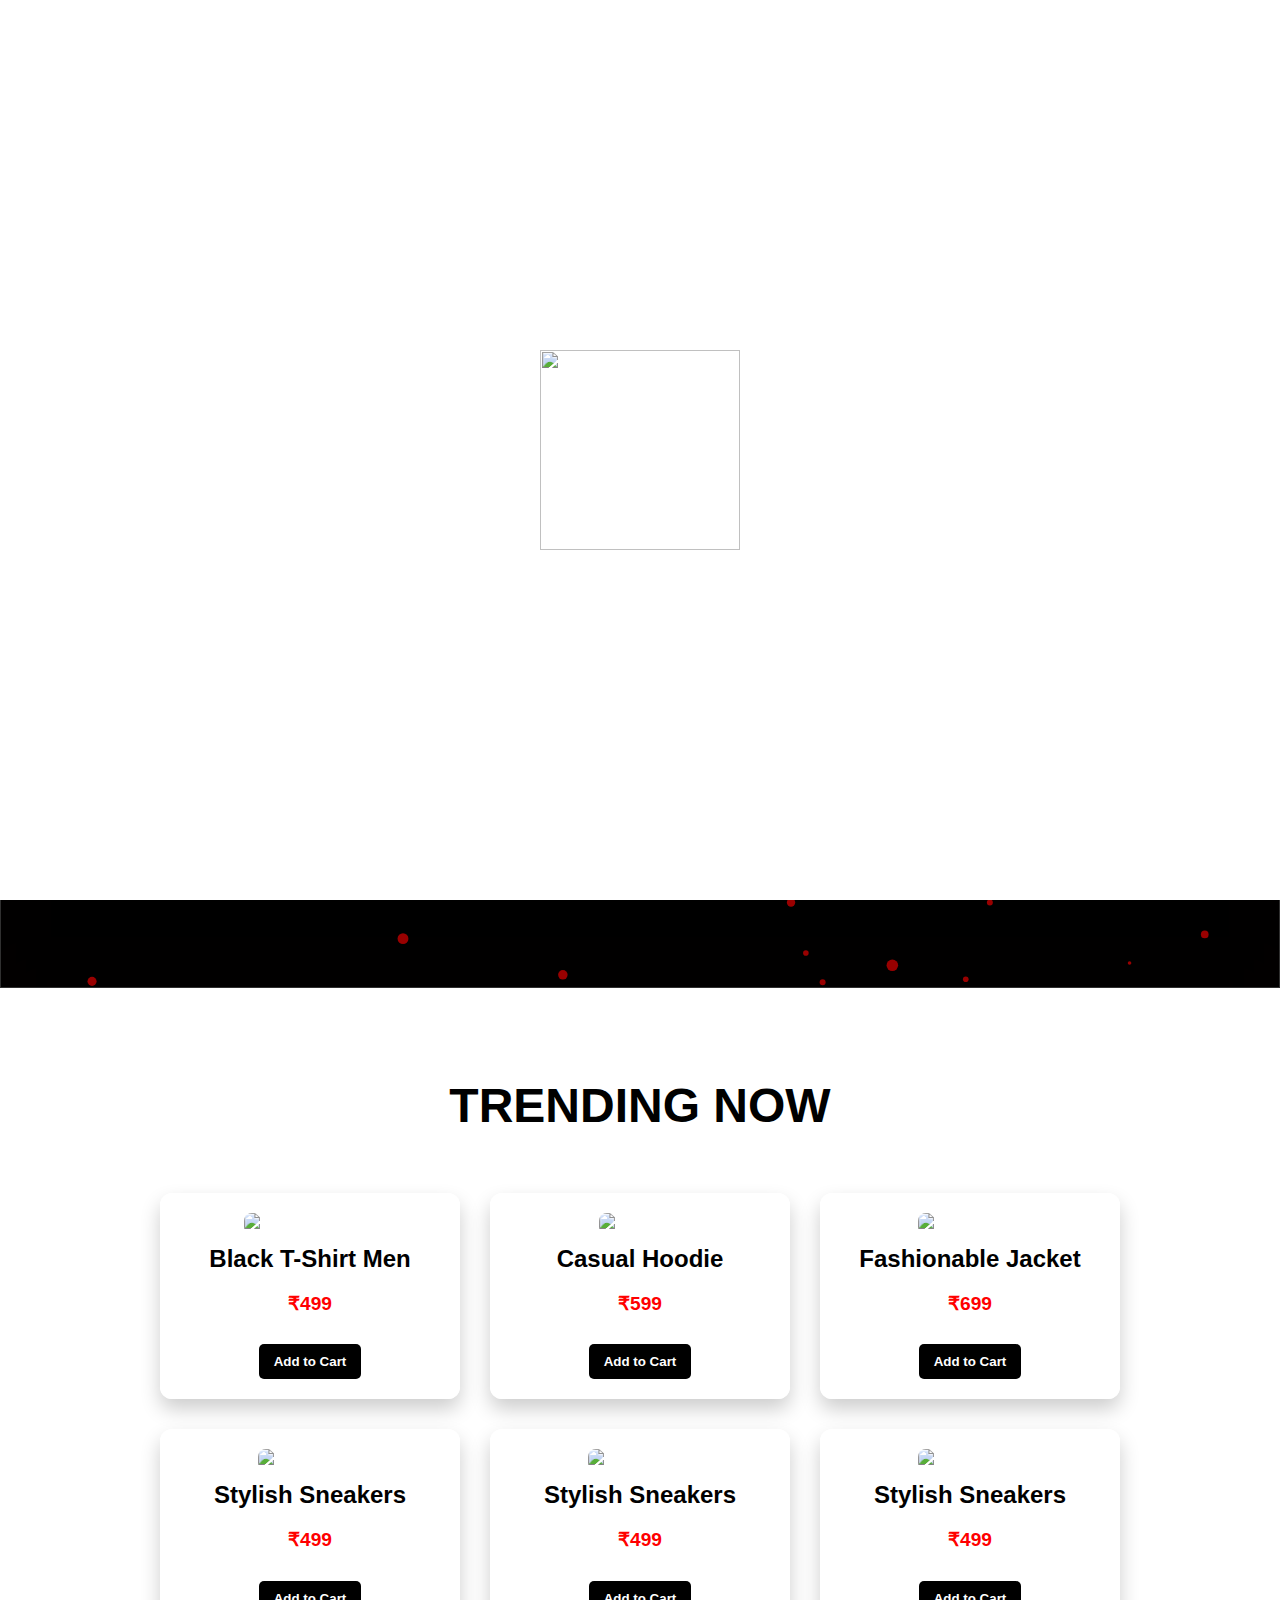
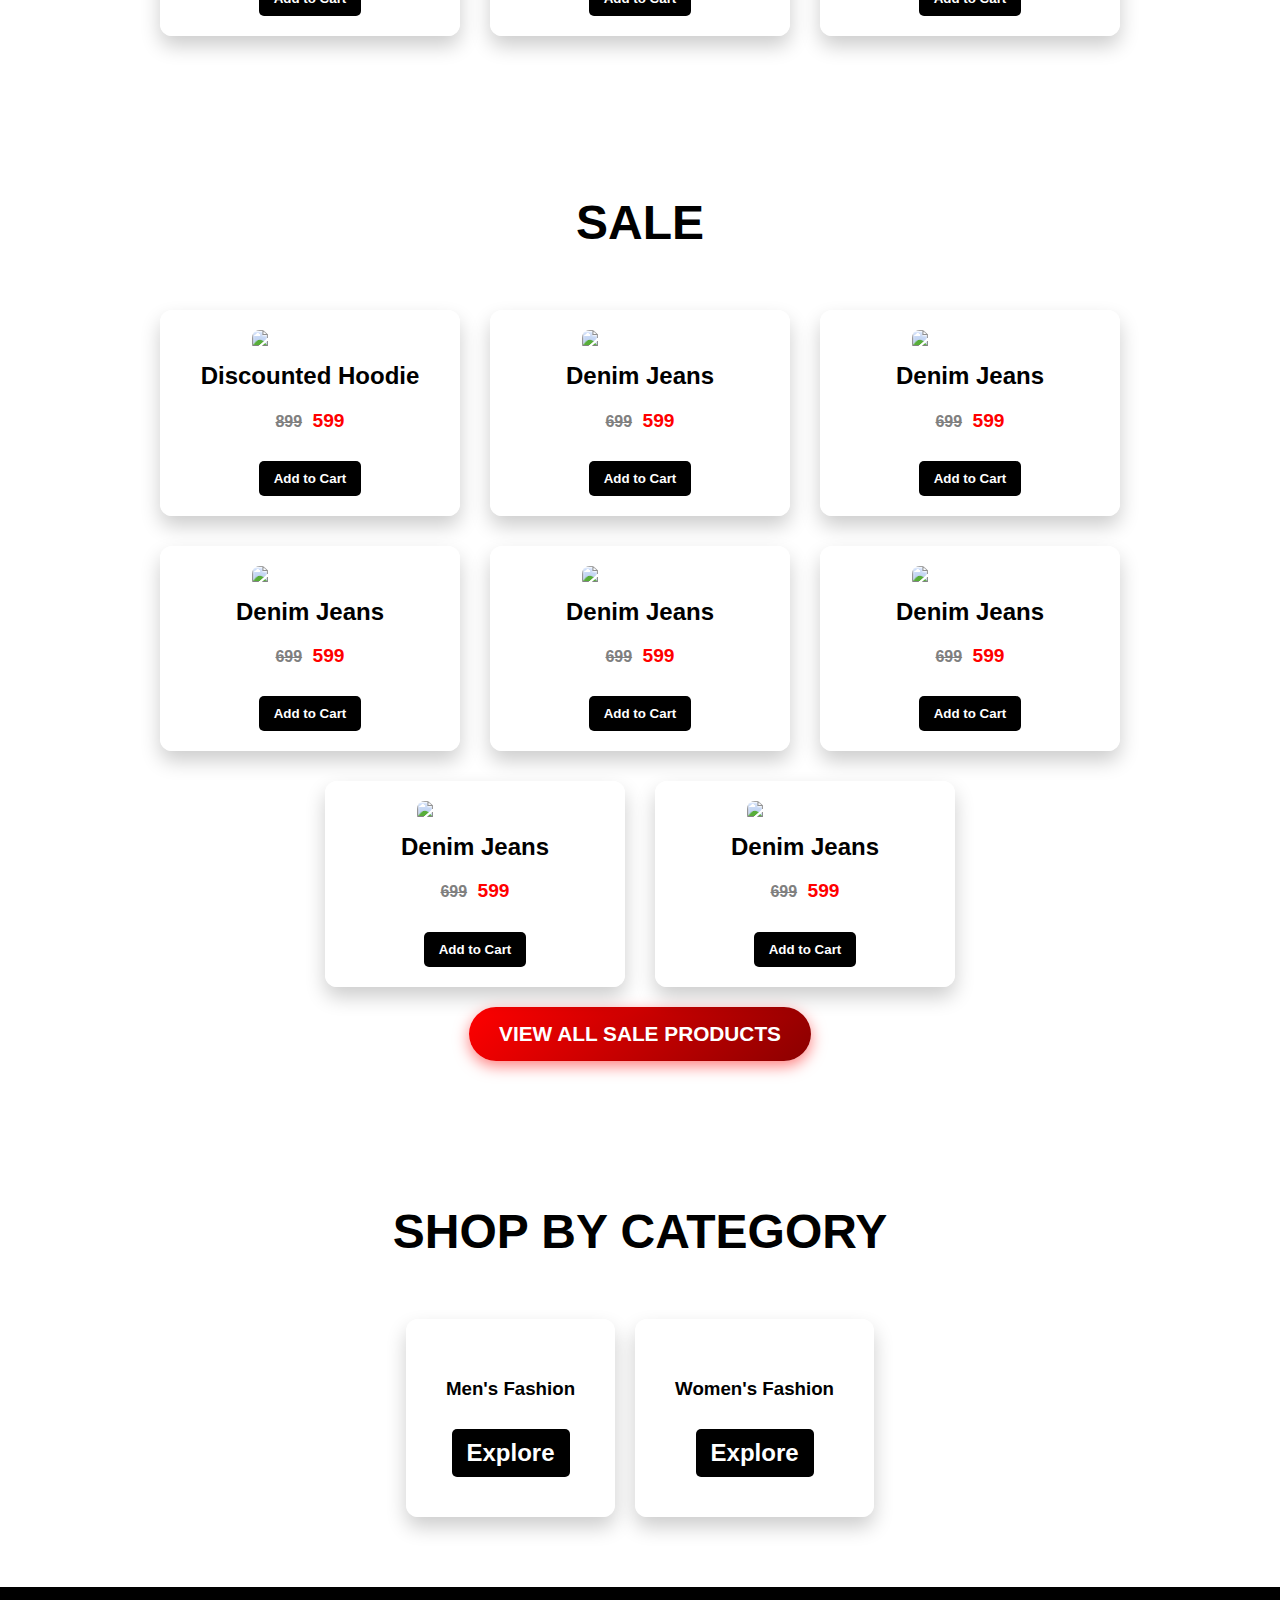
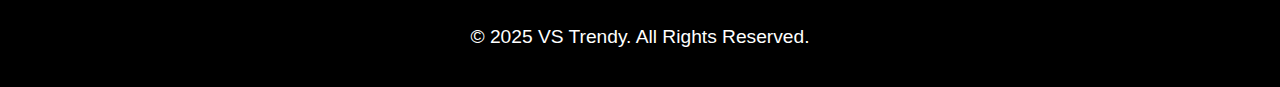
==== index.html @ f4f7485d "index.html" ====
<!DOCTYPE html>
<html lang="en">
<head>
    <meta charset="UTF-8">
    <meta name="viewport" content="width=device-width, initial-scale=1.0">
    <title>VS Trendy - Luxury Fashion</title>
    <link rel="stylesheet" href="style.css">
    <script src="script.js" defer></script>
</head>
<body>
    <nav class="navbar">
        <img src="images/logo.png" alt="VS Trendy Logo" class="logo">
        <span class="brand-name">VS Trendy</span>
        <ul>
            <li><a href="#home">Home</a></li>
            <li><a href="shop.html">Shop</a></li>
            <li><a href="cart.html">Cart</a></li>
            <li><a href="contact.html">Contact</a></li>
            <li><a href="#search">Search</a></li>
            <li><a href="wishlist.html">Wishlist</a></li>
            <li><a href="login.html">Login/Signup</a></li>
        </ul>
    </nav>
    
    <style>
    .brand-name {
        font-size: 1.5rem;
        font-weight: bold;
        color: red;
        margin-right: 450px;
    }
    </style>
    
    <section id="hero" 
    style="position: relative; background: black; height: 100vh; overflow: hidden; display: flex; 
    align-items: center; justify-content: center; flex-direction: column; text-align: center;">
    
    <!-- Animated Background -->
    <canvas id="backgroundCanvas" style="position: absolute; top: 0; left: 0; width: 100%; height: 100%;"></canvas>

    <!-- Unique Luxury Tagline with 3D Glowing Effect -->
    <h1 id="brand-name"
            style="color: white; font-size: 5rem; font-weight: bold; text-transform: uppercase;
            letter-spacing: 3px; text-shadow: 0px 0px 20px rgba(255, 0, 0, 0.9);
            border: 4px solid rgba(255, 0, 0, 0.9); padding: 10px 30px; display: inline-block;
            transition: transform 0.3s ease-in-out; transform: rotate(-10deg);">
            Unleash Your Style
        </h1>

    
    <img src="https://github.com/vasu6479/vstrendy/blob/main/hero.png" alt="" id="hero-img"
        style="position: absolute; width: 100%; height: 100%; object-fit: cover; opacity: 0.25; 
        mix-blend-mode: screen; transition: filter 0.5s ease-in-out;
        filter: drop-shadow(0px 0px 25px rgba(255, 0, 0, 0.9));">

    <!-- Buttons -->
    <div style="position: relative; display: flex; gap: 20px; margin-top: 20px;">
        <a href="shop.html" class="button" id="shop-now">Shop Now</a>
        <a href="about.html" class="button" id="know-more">Know More</a>
    </div>
</section>

<style>
    /* Button Styling */
    .button {
        padding: 14px 28px;
        font-size: 1.3rem;
        text-transform: uppercase;
        text-decoration: none;
        font-weight: bold;
        letter-spacing: 2px;
        border: 2px solid rgba(255, 0, 0, 0.9);
        background: none;
        color: white;
        position: relative;
        overflow: hidden;
      
        border-radius: 8px;
    }

    /* Button Hover Effects */
    .button:hover {
        background: rgba(255, 0, 0, 0.9);
        color: white;
        border-color: white;
        transform: scale(1.05);
    }

    /* Glowing Text Animation */
    @keyframes glowText {
        0% { text-shadow: 0px 0px 10px rgba(255, 0, 0, 0.8); }
        100% { text-shadow: 0px 0px 25px rgba(255, 0, 0, 1); }
    }
    #tagline-container:hover {
        transform: rotate(-10deg) translateY(-5px);
    }
</style>

<script>
    // Smooth Animated Background (Luxury Floating Particles)
    const canvas = document.getElementById('backgroundCanvas');
    const ctx = canvas.getContext('2d');
    canvas.width = window.innerWidth;
    canvas.height = window.innerHeight;

    let particlesArray = [];

    class Particle {
        constructor() {
            this.x = Math.random() * canvas.width;
            this.y = Math.random() * canvas.height;
            this.size = Math.random() * 5 + 1;
            this.speedX = Math.random() * 3 - 1.5;
            this.speedY = Math.random() * 3 - 1.5;
        }

        update() {
            this.x += this.speedX;
            this.y += this.speedY;

            if (this.x <= 0 || this.x >= canvas.width) this.speedX *= -1;
            if (this.y <= 0 || this.y >= canvas.height) this.speedY *= -1;
        }

        draw() {
            ctx.beginPath();
            ctx.arc(this.x, this.y, this.size, 0, Math.PI * 2);
            ctx.fillStyle = "rgba(255, 0, 0, 0.6)";
            ctx.fill();
        }
    }

    function initParticles() {
        particlesArray = [];
        for (let i = 0; i < 60; i++) {
            particlesArray.push(new Particle());
        }
    }

    function animateParticles() {
        ctx.clearRect(0, 0, canvas.width, canvas.height);
        particlesArray.forEach(particle => {
            particle.update();
            particle.draw();
        });
        requestAnimationFrame(animateParticles);
    }

    initParticles();
    animateParticles();

    // Responsive Canvas
    window.addEventListener('resize', () => {
        canvas.width = window.innerWidth;
        canvas.height = window.innerHeight;
        initParticles();
    });

</script>
<!-- Trending Products Section -->
<section id="trending" class="trending-section">
    <h2 class="section-title">Trending Now</h2>
    <div class="product-container">
        <div class="product">
            
            <img src="images/vs sd.png" alt="T shirt Black">
            <h3>Black T-Shirt Men</h3>
            <p>₹499</p>
            <button>Add to Cart</button>
        </div>
        <div class="product">
            <img src="images/3222.jpg" alt="Hoodie">
            <h3>Casual Hoodie</h3>
            <p>₹599</p>
            <button>Add to Cart</button>
        </div>
        <div class="product">
            <img src="images/product3.png" alt="Product 3">
            <h3>Fashionable Jacket</h3>
            <p>₹699</p>
            <button>Add to Cart</button>
        </div>
        <div class="product">
            <img src="images/product1.png" alt="Product 1">
            <h3>Stylish Sneakers</h3>
            <p>₹499</p>
            <button>Add to Cart</button>
        </div>
        <div class="product">
            <img src="images/product1.png" alt="Product 1">
            <h3>Stylish Sneakers</h3>
            <p>₹499</p>
            <button>Add to Cart</button>
        </div>
        <div class="product">
            <img src="images/product1.png" alt="Product 1">
            <h3>Stylish Sneakers</h3>
            <p>₹499</p>
            <button>Add to Cart</button>
        </div>

    </div>
</section>

<!-- Sale Section -->
<section id="sale" class="sale-section">
    <h2 class="section-title">Sale</h2>
    <div class="product-container">
        <div class="product">
            <img src="images/sale1.png" alt="Sale Item 1">
            <h3>Discounted Hoodie</h3>
            <p><span class="old-price">899</span> 599</p>
            <button>Add to Cart</button>
        </div>
        <div class="product">
            <img src="images/sale2.png" alt="Sale Item 2">
            <h3>Denim Jeans</h3>
            <p><span class="old-price">699</span> 599</p>
            <button>Add to Cart</button>
        </div>
        <div class="product">
            <img src="images/sale2.png" alt="Sale Item 2">
            <h3>Denim Jeans</h3>
            <p><span class="old-price">699</span> 599</p>
            <button>Add to Cart</button>
        </div>
        
        <div class="product">
            <img src="images/sale2.png" alt="Sale Item 2">
            <h3>Denim Jeans</h3>
            <p><span class="old-price">699</span> 599</p>
            <button>Add to Cart</button>
        </div>
        <div class="product">
            <img src="images/sale2.png" alt="Sale Item 2">
            <h3>Denim Jeans</h3>
            <p><span class="old-price">699</span> 599</p>
            <button>Add to Cart</button>
        </div>
        <div class="product">
            <img src="images/sale2.png" alt="Sale Item 2">
            <h3>Denim Jeans</h3>
            <p><span class="old-price">699</span> 599</p>
            <button>Add to Cart</button>
        </div>
        <div class="product">
            <img src="images/sale2.png" alt="Sale Item 2">
            <h3>Denim Jeans</h3>
            <p><span class="old-price">699</span> 599</p>
            <button>Add to Cart</button>
        </div>
        <div class="product">
            <img src="images/sale2.png" alt="Sale Item 2">
            <h3>Denim Jeans</h3>
            <p><span class="old-price">699</span> 599</p>
            <button>Add to Cart</button>
        </div>
        
    </div>
    <a href="#all-sale" class="view-all-btn">View All Sale Products</a>
</section>

<!-- Gender-Wise Categories -->
<section id="categories" class="categories-section">
    <h2 class="section-title">Shop by Category</h2>
    <div class="category-container">
        <div class="category men-category">
            <h3>Men's Fashion</h3>
            <a href="men.html">Explore</a>
        </div>
        <div class="category women-category">
            <h3>Women's Fashion</h3>
            <a href="women.html">Explore</a>
        </div>
    </div>
</section>

<!-- Product Image Modal -->
<div id="productModal" class="modal">
    <div class="modal-content">
        <span id="closeModal" class="close">&times;</span>
        <img id="modalImage" src="" alt="Product Image">
    </div>
</div>

<!-- Footer -->
<footer class="footer">
    <p>© 2025 VS Trendy. All Rights Reserved.</p>
</footer>

<style>
/* Background Image for Sections */
.trending-section, .sale-section, .categories-section {
    background-image: url('VS.png');
    background-size: cover;
    background-position: center;
    background-attachment: fixed;
    padding: 50px 0;
    text-align: center;
}

/* Section Titles */
.section-title {
    font-size: 3rem;
    color: black;
    font-weight: bold;
    text-transform: uppercase;
    text-shadow: 2px 2px 5px rgba(255, 255, 255, 0.5);
    margin-bottom: 40px;
}

/* Product Containers */
.product-container {
    display: flex;
    justify-content: center;
    flex-wrap: wrap;
    gap: 30px;
    z-index: 2;
}

/* Product Cards */
.product {
    background: rgba(255, 255, 255, 0.95);
    padding: 20px;
    border-radius: 12px;
    box-shadow: 0px 10px 20px rgba(0, 0, 0, 0.2);
    text-align: center;
    width: 260px;
    transition: transform 0.3s ease, box-shadow 0.3s ease;
    cursor: pointer;
}

.product:hover {
    transform: translateY(-5px);
    box-shadow: 0px 15px 30px rgba(0, 0, 0, 0.3);
}

/* Product Images */
.product img {
    width: 100%;
    height: auto;
    border-radius: 8px;
    transition: transform 0.3s ease;
}

.product img:hover {
    transform: scale(1.05);
}

/* Product Titles */
.product h3 {
    font-size: 1.5rem;
    color: black;
    margin: 10px 0;
}

/* Prices */
.product p {
    font-size: 1.2rem;
    font-weight: bold;
    color: red;
}

/* Sale Prices */
.old-price {
    text-decoration: line-through;
    color: gray;
    font-size: 1rem;
    margin-right: 5px;
}

/* Buttons */
.product button {
    background: black;
    color: white;
    border: none;
    padding: 10px 15px;
    margin-top: 10px;
    cursor: pointer;
    border-radius: 5px;
    font-weight: bold;
    transition: background 0.3s ease;
}

.product button:hover {
    background: red;
}

/* Category Sections */
.category-container {
    display: flex;
    justify-content: center;
    gap: 20px;
}

.category {
    background: rgba(255, 255, 255, 0.8);
    padding: 40px;
    border-radius: 12px;
    box-shadow: 0px 10px 20px rgba(0, 0, 0, 0.2);
    transition: transform 0.3s ease;
}

.category:hover {
    transform: translateY(-5px);
}

/* Category Links */
.category a {
    display: inline-block;
    background: black;
    color: white;
    padding: 10px 15px;
    margin-top: 10px;
    text-decoration: none;
    border-radius: 5px;
    font-weight: bold;
    transition: background 0.3s ease;
}

.category a:hover {
    background: red;
}

/* Footer */
.footer {
    background: black;
    color: white;
    padding: 20px;
    text-align: center;
    font-size: 1.2rem;
}

/* ----- MODAL (Popup) When Clicking Product Image ----- */
.modal {
    display: none;
    position: fixed;
    z-index: 10;
    left: 0;
    top: 0;
    width: 100%;
    height: 100%;
    background-color: rgba(0, 0, 0, 0.7);
    justify-content: center;
    align-items: center;
}

.modal-content {
    background: white;
    padding: 20px;
    border-radius: 10px;
    width: 500px;
    text-align: center;
    box-shadow: 0px 10px 30px rgba(0, 0, 0, 0.5);
    position: relative;
}

.modal img {
    width: 100%;
    border-radius: 10px;
}

.modal .close {
    position: absolute;
    top: 10px;
    right: 15px;
    font-size: 2rem;
    cursor: pointer;
    color: black;
}

.modal .close:hover {
    color: red;
}
.view-all-btn {
    display: inline-block;
    background: linear-gradient(135deg, #ff0000, #8b0000);
    color: white;
    font-size: 1.3rem;
    font-weight: bold;
    padding: 15px 30px;
    border-radius: 50px;
    text-transform: uppercase;
    text-decoration: none;
    transition: all 0.3s ease;
    box-shadow: 0 5px 15px rgba(255, 0, 0, 0.5);
    position: relative;
    overflow: hidden;
}

.view-all-btn::before {
    content: "";
    position: absolute;
    top: 0;
    left: -100%;
    width: 100%;
    height: 100%;
    background: rgba(255, 255, 255, 0.3);
    transition: all 0.4s ease-in-out;
}

.view-all-btn:hover::before {
    left: 100%;
}

.view-all-btn:hover {
    transform: scale(1.05);
    box-shadow: 0 8px 20px rgba(255, 0, 0, 0.7);
}

</style>

<script>
document.addEventListener("DOMContentLoaded", function () {
    const products = document.querySelectorAll(".product img");
    const modal = document.getElementById("productModal");
    const modalImg = document.getElementById("modalImage");
    const closeModal = document.getElementById("closeModal");

    products.forEach((img) => {
        img.addEventListener("click", function () {
            modal.style.display = "flex";
            modalImg.src = this.src;
        });
    });

    closeModal.addEventListener("click", function () {
        modal.style.display = "none";
    });

    window.addEventListener("click", function (event) {
        if (event.target === modal) {
            modal.style.display = "none";
        }
    });
});
</script>

<div id="preloader" style="position: fixed; top: 0; left: 0; width: 100%; height: 100vh; background: white; display: flex; flex-direction: column; justify-content: center; align-items: center; z-index: 1000;">
    
    <!-- Logo -->
    <img src="C:\Users\vinit\Desktop\VS BRAND\logo\logosvgr.svg" id="logo" style="width: 200px; height: 200px; opacity: 0;">

    <!-- Brand Name -->
    <div id="brandName" style="font-size: 3rem; font-weight: bold; color: #D10000; font-family: 'Poppins', sans-serif; display: none; opacity: 0;"></div>
</div>

<script>
    document.addEventListener("DOMContentLoaded", function () {
        let logo = document.getElementById("logo");
        let brandName = document.getElementById("brandName");

        // Logo Fade In
        setTimeout(() => {
            logo.style.transition = "opacity 1.5s ease-in-out";
            logo.style.opacity = "1";
        }, 500);

        // Show Brand Name after Logo
        setTimeout(() => {
            brandName.style.display = "block";
            let text = "VS Trendy";
            let i = 0;
            let typingEffect = setInterval(() => {
                if (i < text.length) {
                    brandName.innerHTML += text[i];
                    brandName.style.opacity = "1";
                    i++;
                } else {
                    clearInterval(typingEffect);
                    setTimeout(() => {
                        document.getElementById("preloader").style.transition = "opacity 1s ease";
                        document.getElementById("preloader").style.opacity = "0";
                        setTimeout(() => {
                            document.getElementById("preloader").style.display = "none";
                        }, 1000);
                    }, 1000);
                }
            }, 150);
        }, 2500);
    });
</script>

</body>
</html>
---- style.css ----
/*
Theme Name: VS Trendy
Theme URI: http://yourwebsite.com/
Author: Your Name
Author URI: http://yourwebsite.com/
Description: This is a custom theme for VS Trendy.
Version: 1.0
License: GNU General Public License v2 or later
License URI: http://www.gnu.org/licenses/gpl-2.0.html
Text Domain: vs-trendy
*/


/* General Styles */
body {
    font-family: 'Poppins', sans-serif;
    margin: 0;
    padding: 0;
    background-color: #fff;
    color: #000000;
    overflow-x: hidden;
}

/* Navbar */
.navbar {
    display: flex;
    align-items: center;
    justify-content: space-between;
    background: #fff;
    padding: 1rem 2rem;
    box-shadow: 0 2px 10px rgba(0, 0, 0, 0.1);
}

.navbar .logo {
    height: 50px;
}

.navbar ul {
    list-style: none;
    display: flex;
    gap: 20px;
}

.navbar a {
    text-decoration: none;
    color: red;
    font-weight: bold;
}

/* Hero Section */
#hero {
    position: relative;
    height: 500px;
    background: black;
    display: flex;
    flex-direction: column;
    justify-content: center;
    align-items: center;
    text-align: center;
    color: white;
    font-size: 2rem;
    overflow: hidden;
}

/* Smoke Effect */
.smoke-effect {
    position: absolute;
    width: 300px;
    height: 300px;
    background: url('smoke.gif') no-repeat center center/cover;
    opacity: 0;
    transition: opacity 0.3s ease-in-out;
    pointer-events: none;
}

/* Background from Trending Now to Footer */
.animated-bg {
    background: url('vs-trendy-bg.png') no-repeat center center/cover;
    background-size: cover;
    background-attachment: fixed;
    position: relative;
    padding: 100px 0;
    text-align: center;
    color: #ffffff;
}

/* Sections */
.section {
    opacity: 0;
    transform: translateX(100px);
    transition: all 1s ease-in-out;
    padding: 50px 0;
    text-align: center;
    position: relative;
}

/* Make Sections Appear on Scroll */
.section.visible {
    opacity: 1;
    transform: translateX(0);
}

/* Section Titles */
h2 {
    font-size: 2.5rem;
    font-weight: bold;
    text-shadow: 2px 2px 10px rgba(0, 0, 0, 0.8);
    margin-bottom: 20px;
    position: relative;
}

/* Product & Sale Sections */
.product-container, .sale-products, .category-container {
    display: flex;
    justify-content: center;
    gap: 20px;
    padding: 20px;
    flex-wrap: wrap;
    position: relative;
}

.product {
    background: rgba(255, 255, 255, 0.1);
    padding: 20px;
    border-radius: 10px;
    box-shadow: 0px 5px 15px rgba(255, 255, 255, 0.2);
    transition: transform 0.3s ease-in-out;
    font-size: 1.2rem;
    font-weight: bold;
    text-align: center;
    color: #ffffff;
}

.product:hover {
    transform: scale(1.05);
}

/* Category Section */
.category-container a {
    text-decoration: none;
    font-size: 1.5rem;
    font-weight: bold;
    color: #ffffff;
    text-align: center;
}

.category img {
    width: 150px;
    height: 150px;
    border-radius: 10px;
    transition: transform 0.3s ease-in-out;
}

.category img:hover {
    transform: scale(1.1);
}
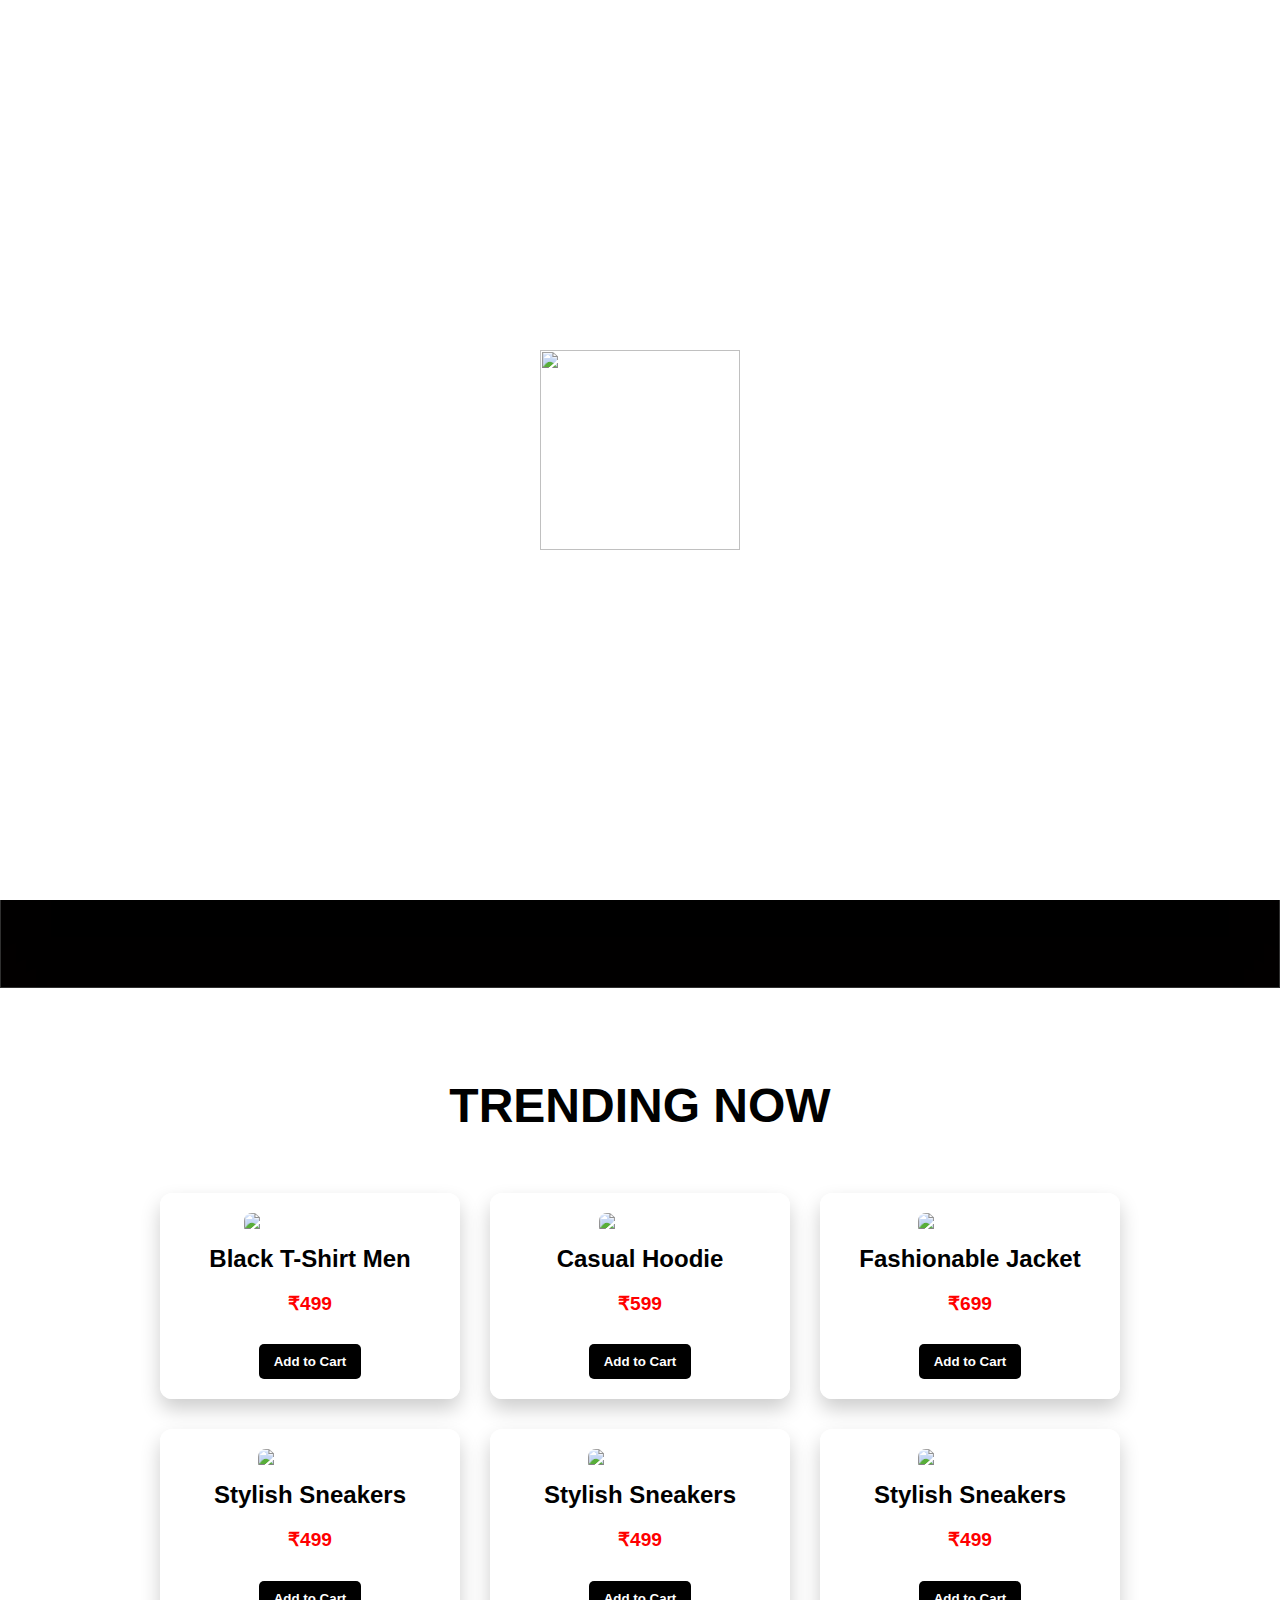
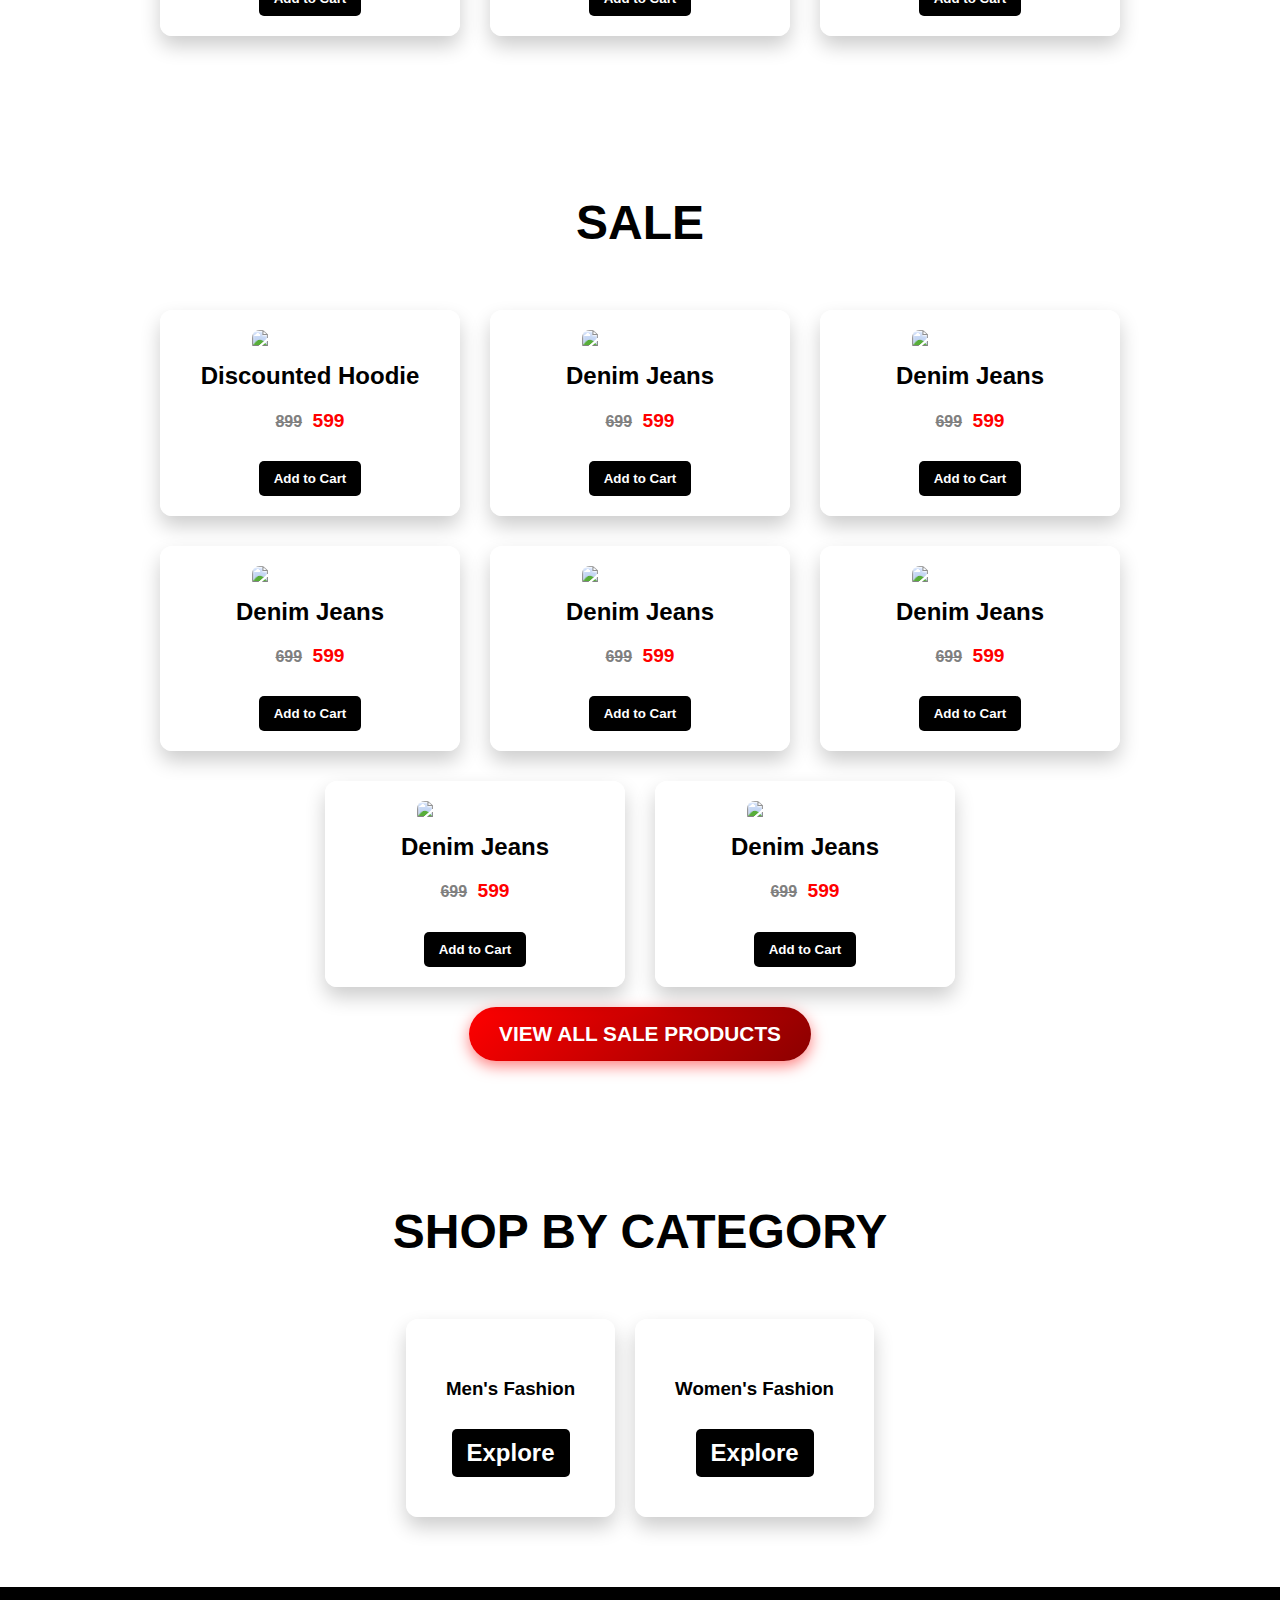
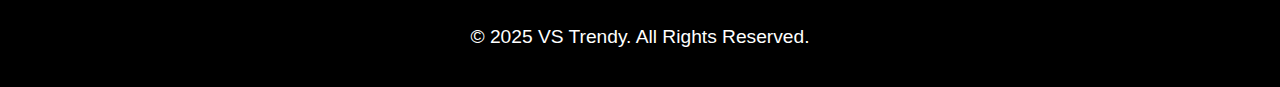
==== commit dabfbe50: "index.html" ====
--- a/index.html
+++ b/index.html
@@ -9,7 +9,7 @@
 </head>
 <body>
     <nav class="navbar">
-        <img src="images/logo.png" alt="VS Trendy Logo" class="logo">
+        <img src="https://github.com/vasu6479/vstrendy/blob/main/logo.png" alt="VS Trendy Logo" class="logo">
         <span class="brand-name">VS Trendy</span>
         <ul>
             <li><a href="#home">Home</a></li>
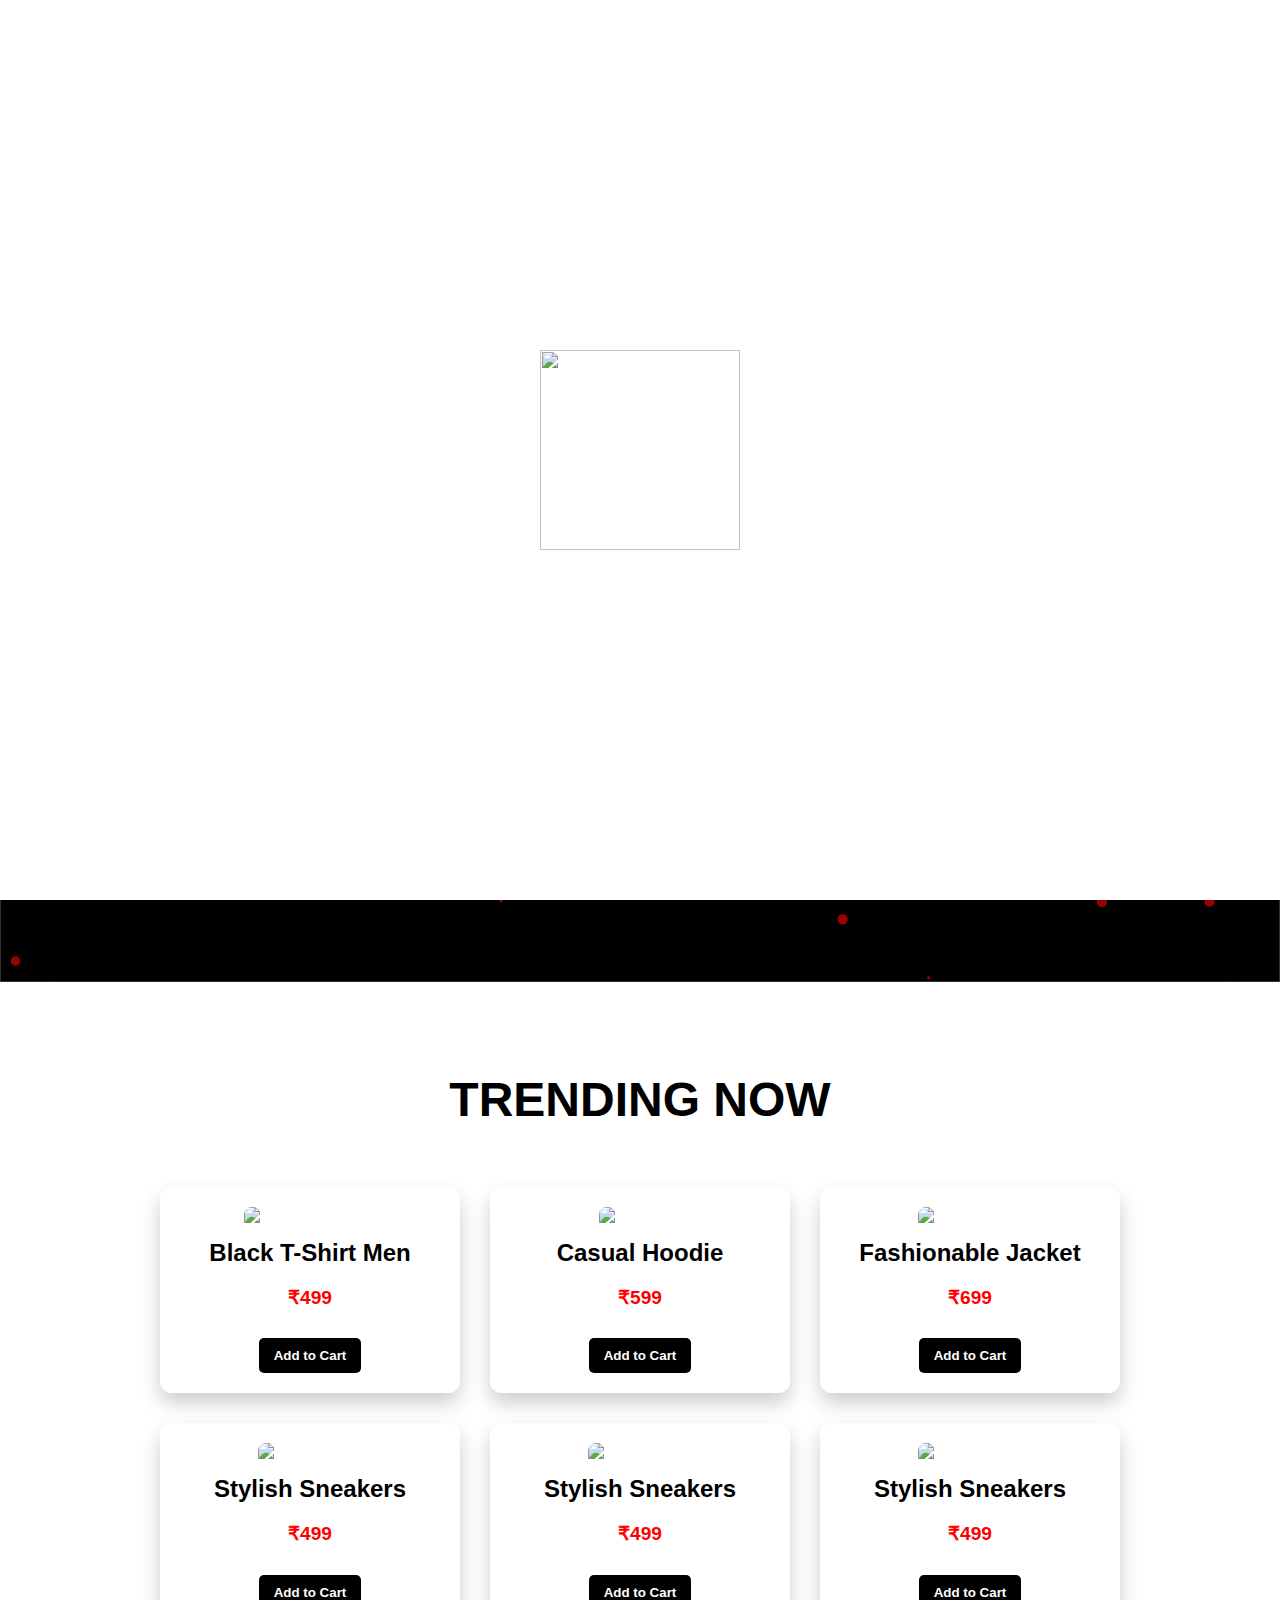
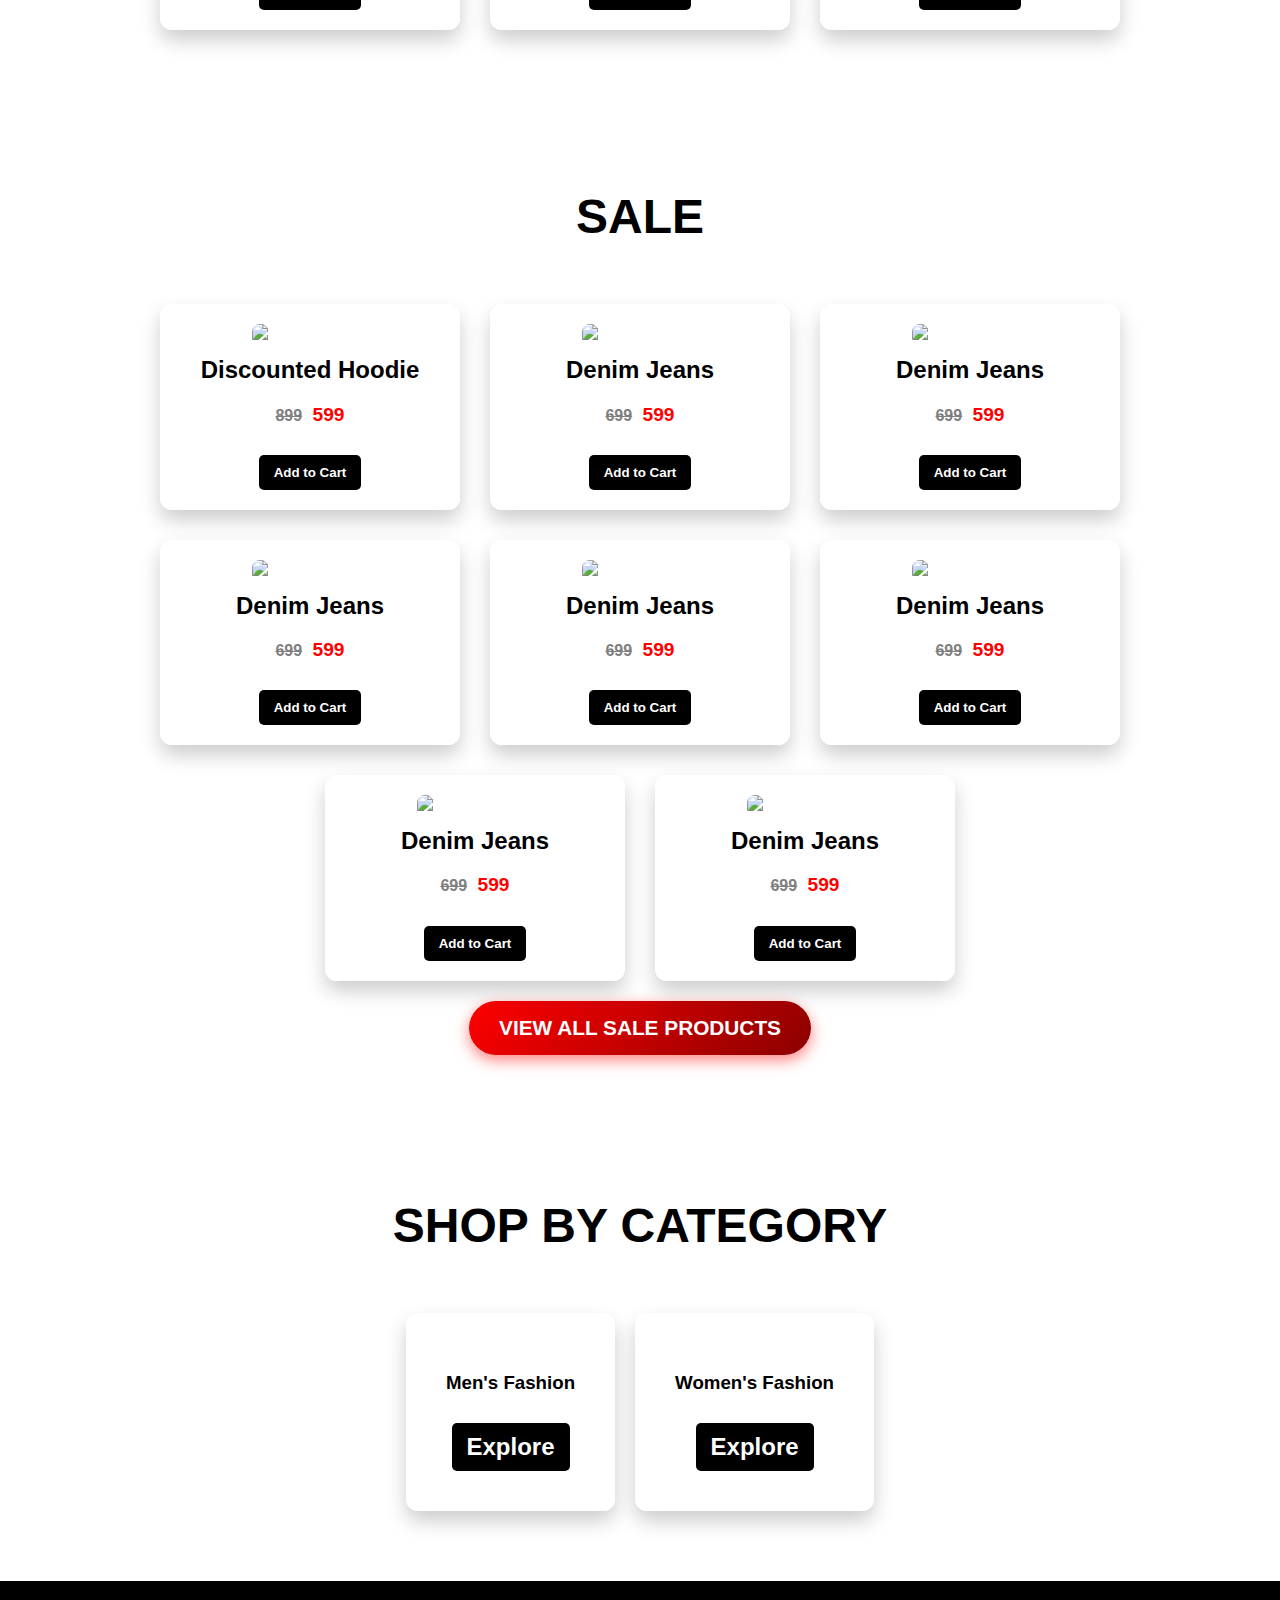
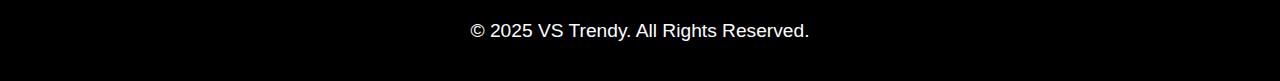
==== commit 38aeec52: "index.html" ====
--- a/index.html
+++ b/index.html
@@ -9,7 +9,7 @@
 </head>
 <body>
     <nav class="navbar">
-        <img src="https://github.com/vasu6479/vstrendy/blob/main/logo.png" alt="VS Trendy Logo" class="logo">
+        <img src="logo.png" alt="VS Trendy Logo" class="logo">
         <span class="brand-name">VS Trendy</span>
         <ul>
             <li><a href="#home">Home</a></li>
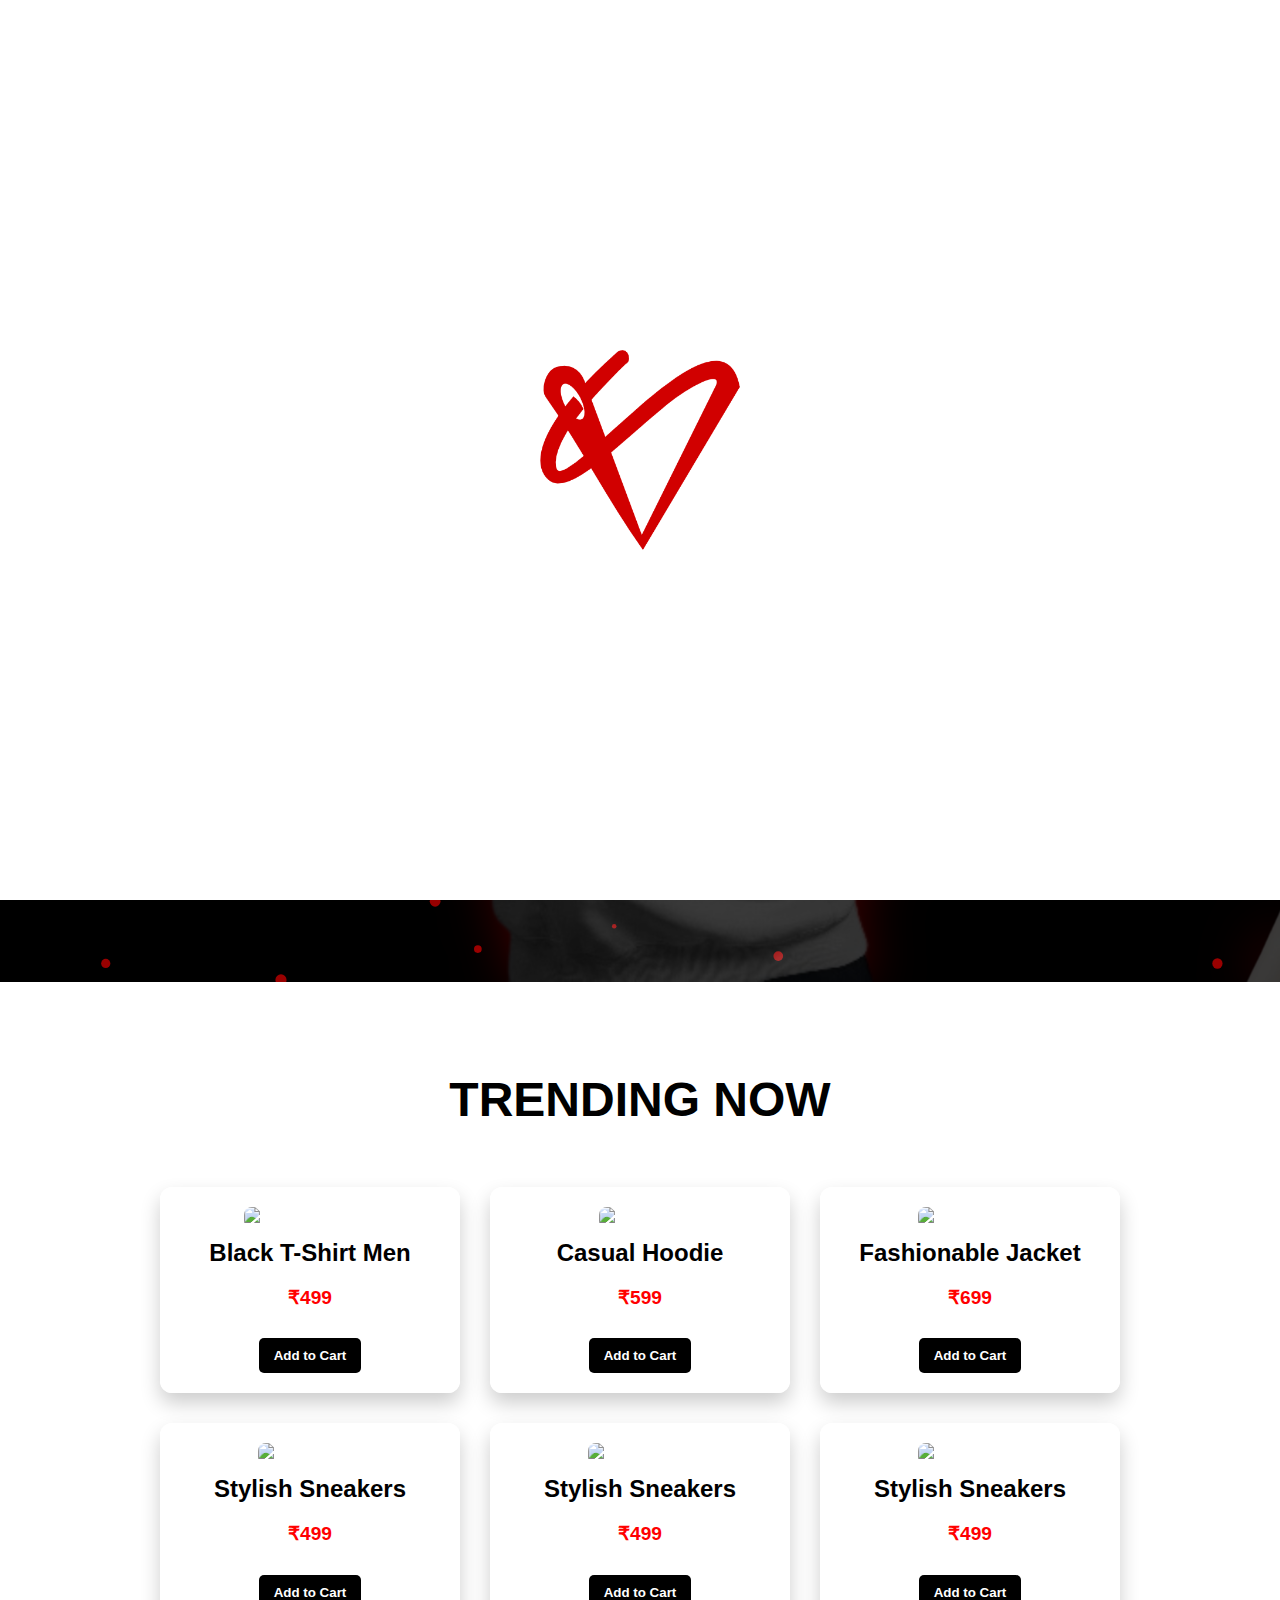
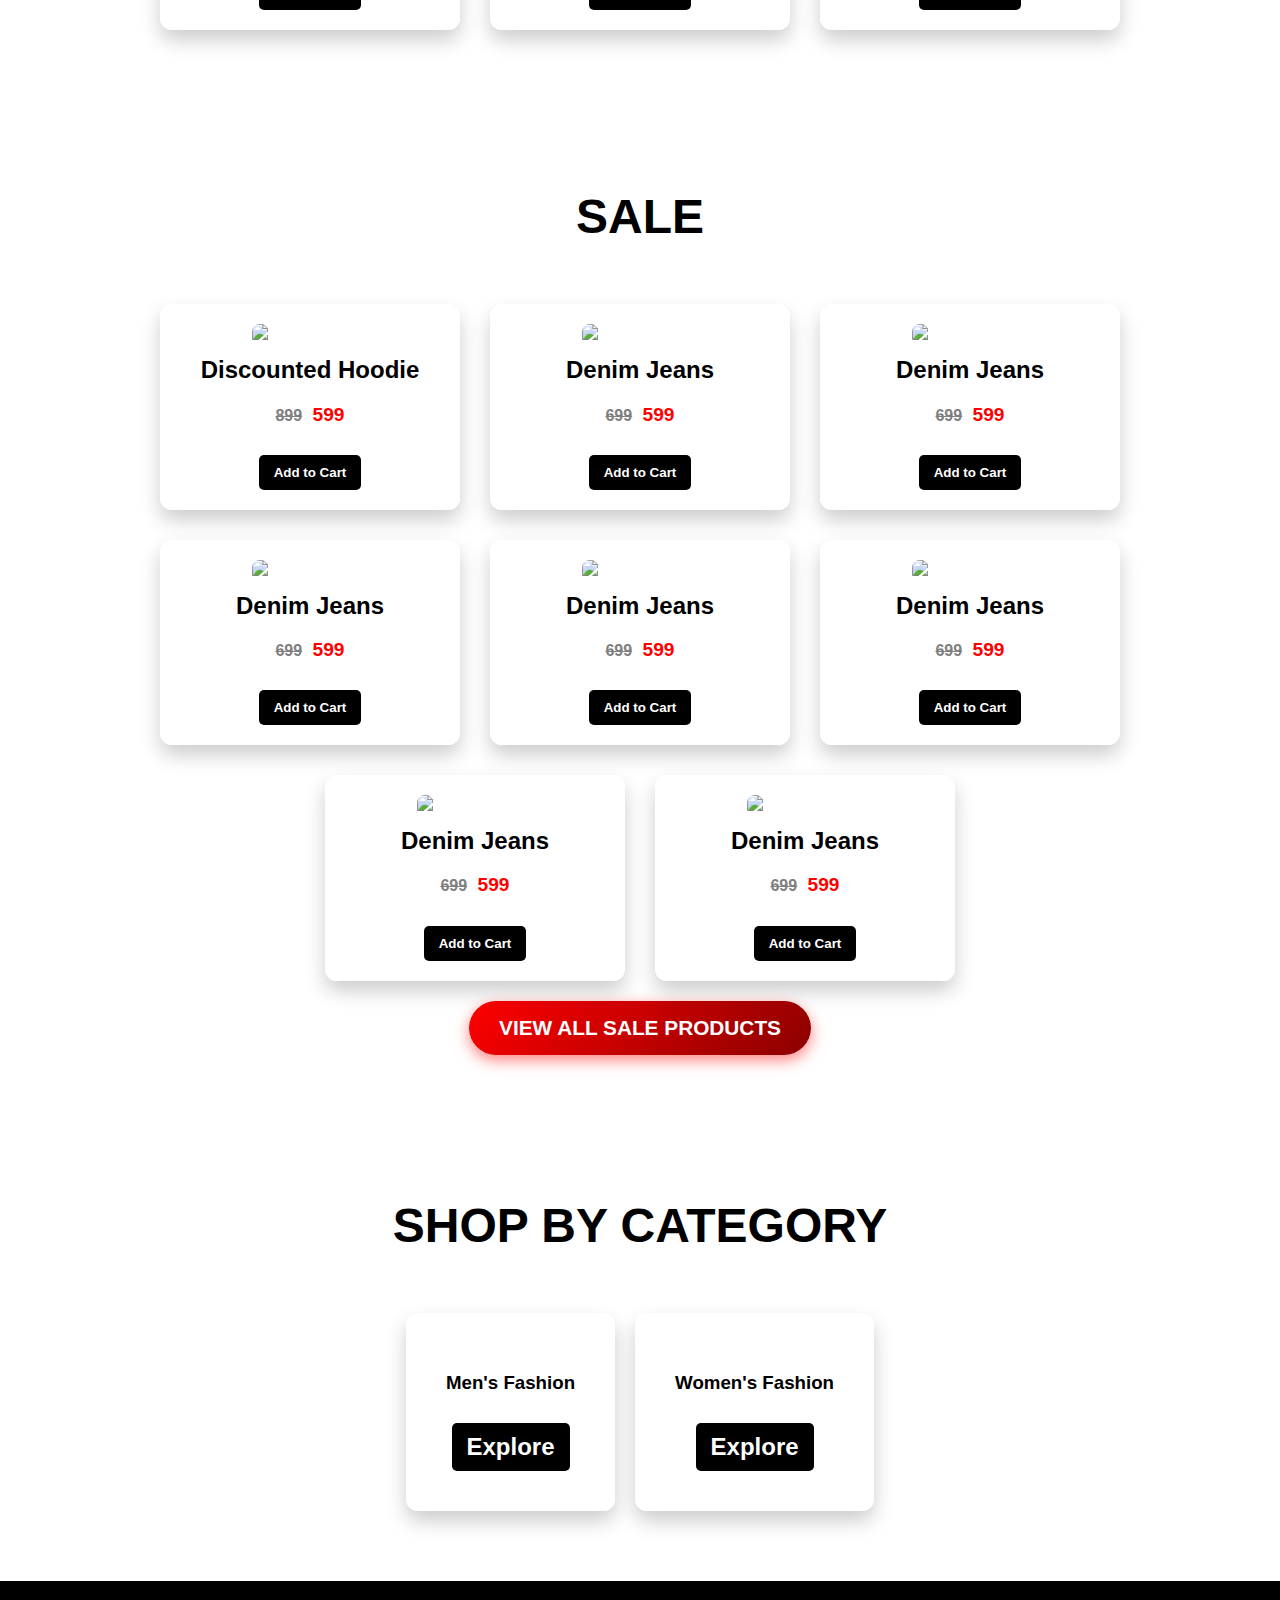
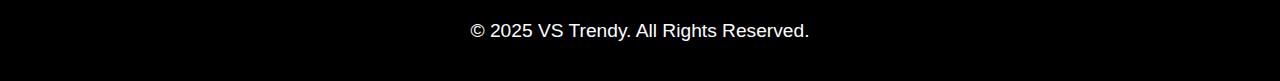
==== commit 5a899c0a: "index.html" ====
--- a/index.html
+++ b/index.html
@@ -48,7 +48,7 @@
         </h1>
 
     
-    <img src="https://github.com/vasu6479/vstrendy/blob/main/hero.png" alt="" id="hero-img"
+    <img src="hero.png" alt="" id="hero-img"
         style="position: absolute; width: 100%; height: 100%; object-fit: cover; opacity: 0.25; 
         mix-blend-mode: screen; transition: filter 0.5s ease-in-out;
         filter: drop-shadow(0px 0px 25px rgba(255, 0, 0, 0.9));">
@@ -539,7 +539,7 @@
 <div id="preloader" style="position: fixed; top: 0; left: 0; width: 100%; height: 100vh; background: white; display: flex; flex-direction: column; justify-content: center; align-items: center; z-index: 1000;">
     
     <!-- Logo -->
-    <img src="C:\Users\vinit\Desktop\VS BRAND\logo\logosvgr.svg" id="logo" style="width: 200px; height: 200px; opacity: 0;">
+    <img src="logo.png" id="logo" style="width: 200px; height: 200px; opacity: 0;">
 
     <!-- Brand Name -->
     <div id="brandName" style="font-size: 3rem; font-weight: bold; color: #D10000; font-family: 'Poppins', sans-serif; display: none; opacity: 0;"></div>
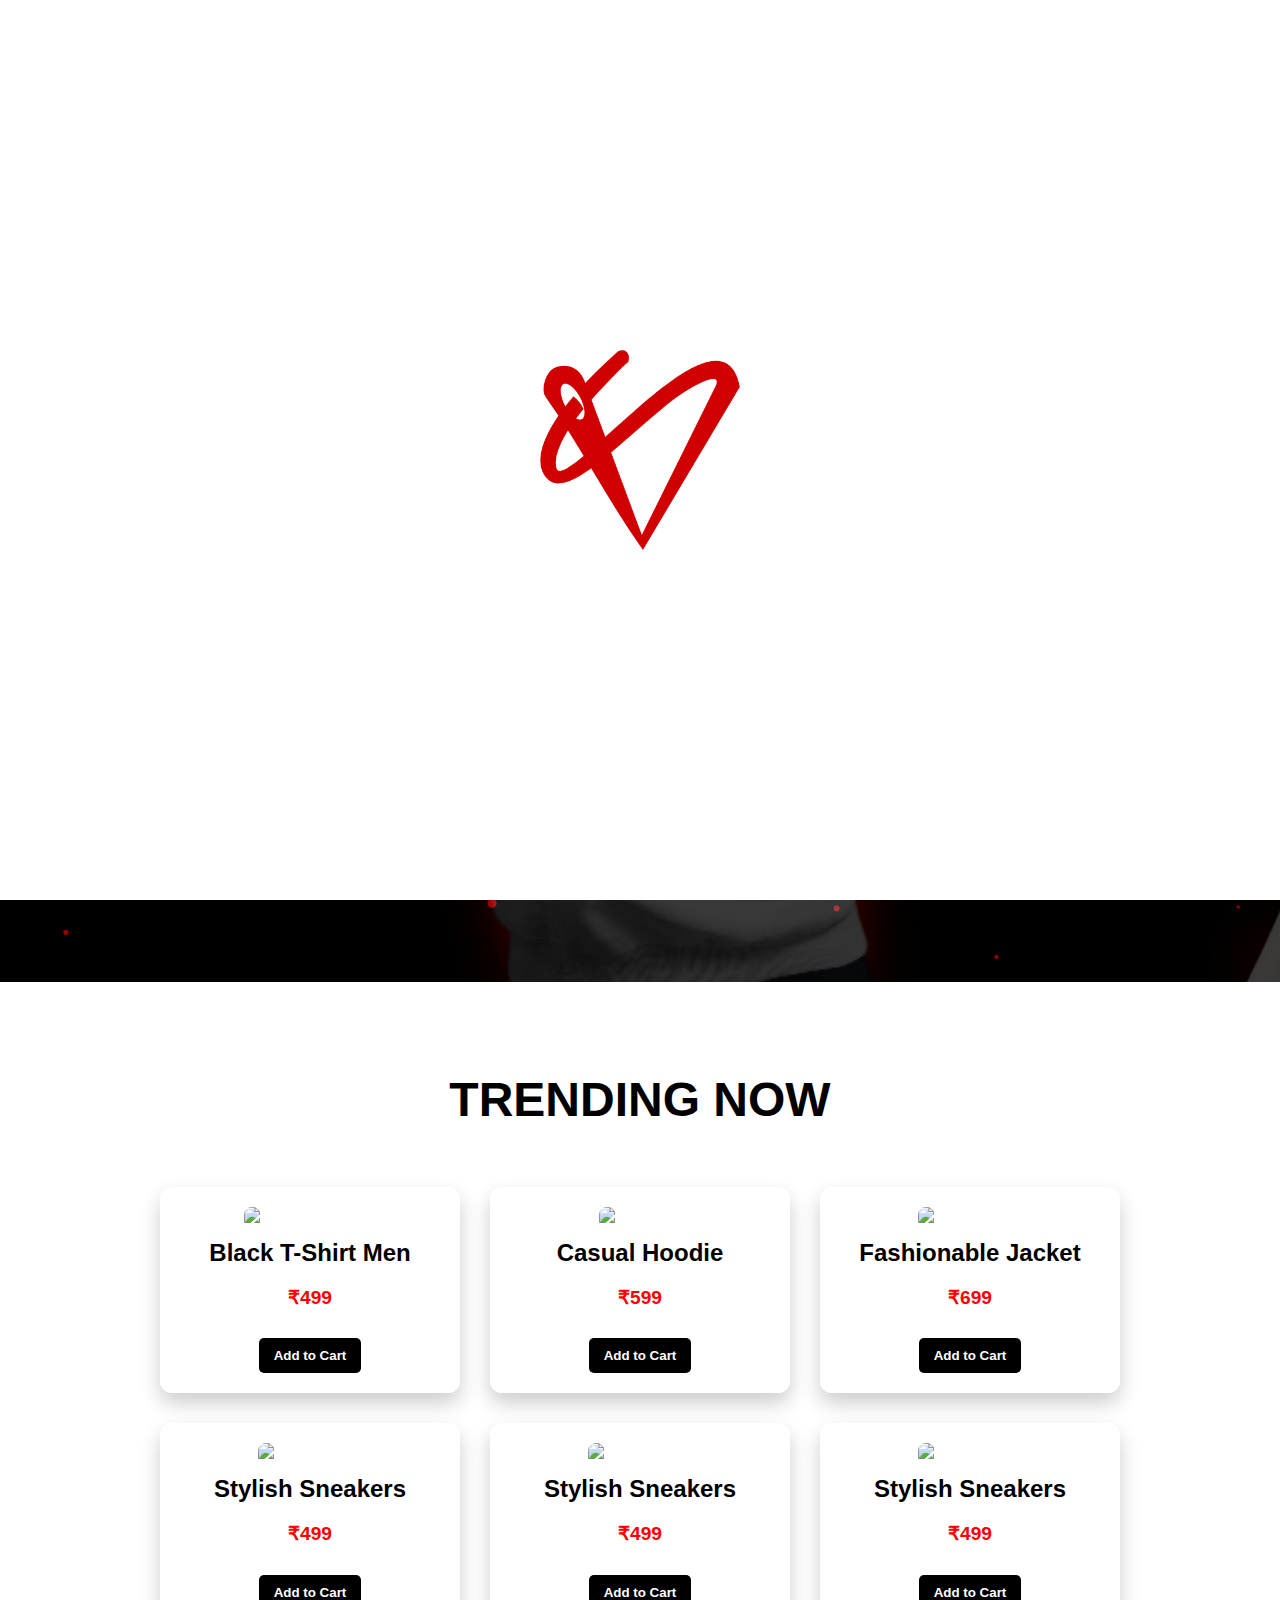
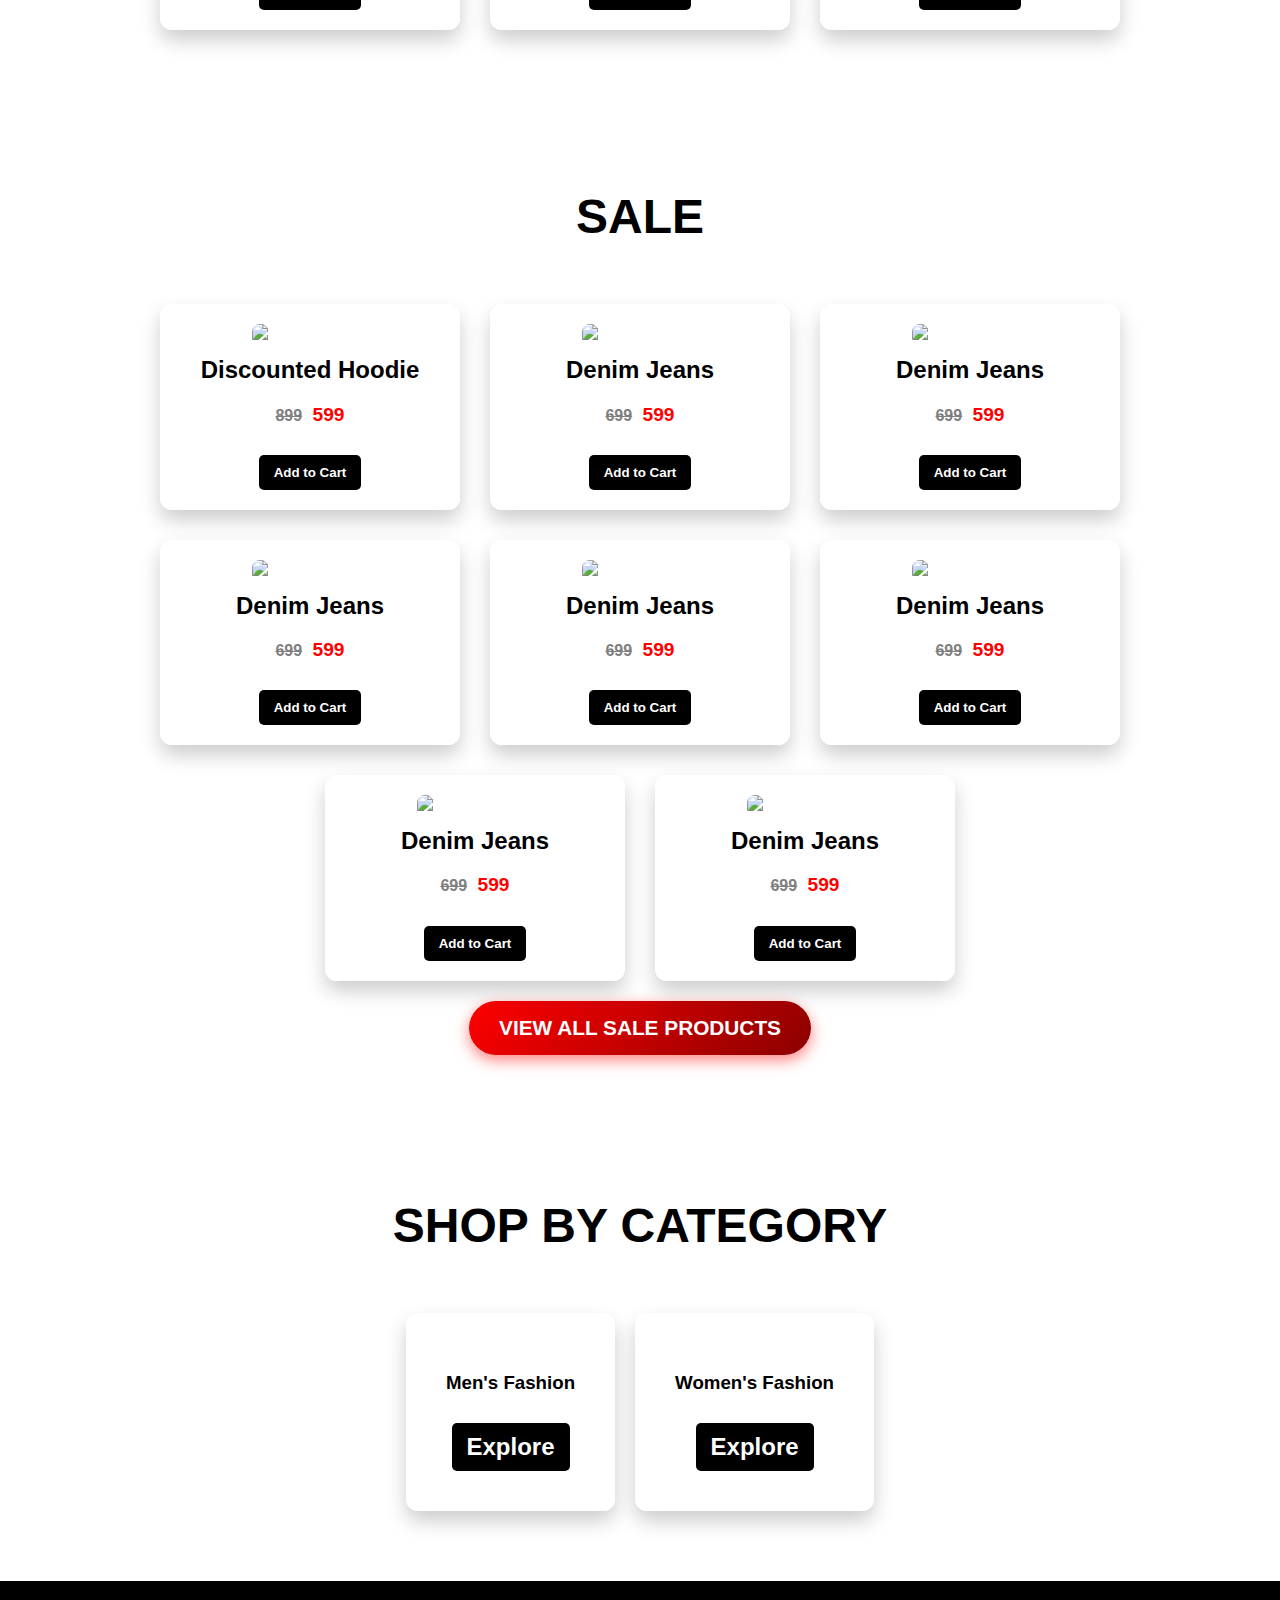
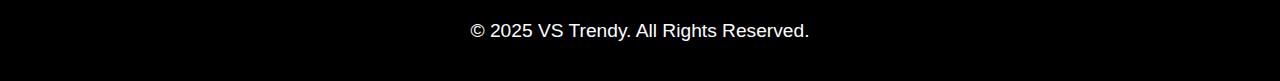
==== commit 3fce3996: "index.html" ====
--- a/index.html
+++ b/index.html
@@ -95,6 +95,61 @@
         transform: rotate(-10deg) translateY(-5px);
     }
 </style>
+    <div class="shop-container" id="shopContainer"></div>
+
+    <script>
+        function getStoredProducts() {
+            return JSON.parse(localStorage.getItem("products")) || [];
+        }
+
+        const hardcodedProducts = [
+            { id: 1, name: "Male V Neck T-Shirt", image: "white.png", category: "men", material: "cotton", price: 286 },
+            { id: 2, name: "Male Sweatshirt", image: "pink.png", category: "men", material: "cotton", price: 440 },
+            { id: 3, name: "Male Hoodie", image: "41_Front.png", category: "men", material: "cotton", price: 540 },
+            { id: 4, name: "Male Joggers", image:"3_LeftPocket.png", category: "men", material: "cotton", price: 285 },
+            { id: 5, name: "Raglan T-shirt", image: "23_Front.png", category: "women", material: "cotton", price: 280 },
+            { id: 6, name: "Woman Hoodie", image: "49_Front.png", category: "women", material: "cotton", price: 540 },
+            { id: 7, name: "Woman Sweatshirt", image: "53_Front.png", category: "women", material: "cotton", price: 285 },
+            { id: 8, name: "woman Joggers", image: "2_LeftPocket.png", category: "women", material: "cotton", price: 465 },
+            { id: 9, name: "woman Shorts", image: "49_LeftPocket2.png", category: "women", material: "cotton", price: 390 },
+            
+        ];
+
+        function loadProducts(filter = "all", material = "all", sort = "default") {
+            let container = document.getElementById("shopContainer");
+            container.innerHTML = "";
+
+            let products = [...hardcodedProducts, ...getStoredProducts()];
+
+            if (filter !== "all") products = products.filter(p => p.category === filter);
+            if (material !== "all") products = products.filter(p => p.material === material);
+            if (sort === "low-high") products.sort((a, b) => a.price - b.price);
+            if (sort === "high-low") products.sort((a, b) => b.price - a.price);
+
+            products.forEach(p => {
+                container.innerHTML += `
+                    <div class="product" onclick="openProductPage(${p.id})">
+                        <img src="${p.image}" alt="${p.name}">
+                        <h3>${p.name}</h3>
+                        <p>₹${p.price}</p>
+                        <button class="btn">Add to Cart</button>
+                        <button class="btn">Buy Now</button>
+                    </div>
+                `;
+            });
+        }
+
+        function openProductPage(productId) {
+            window.location.href = `product.html?id=${productId}`;
+        }
+
+        document.getElementById("categoryFilter").addEventListener("change", function() {
+            loadProducts(this.value, document.getElementById("materialFilter").value, document.getElementById("priceSort").value);
+        });
+
+        window.onload = () => loadProducts("all", "all", "default");
+    </script>
+
 
 <script>
     // Smooth Animated Background (Luxury Floating Particles)
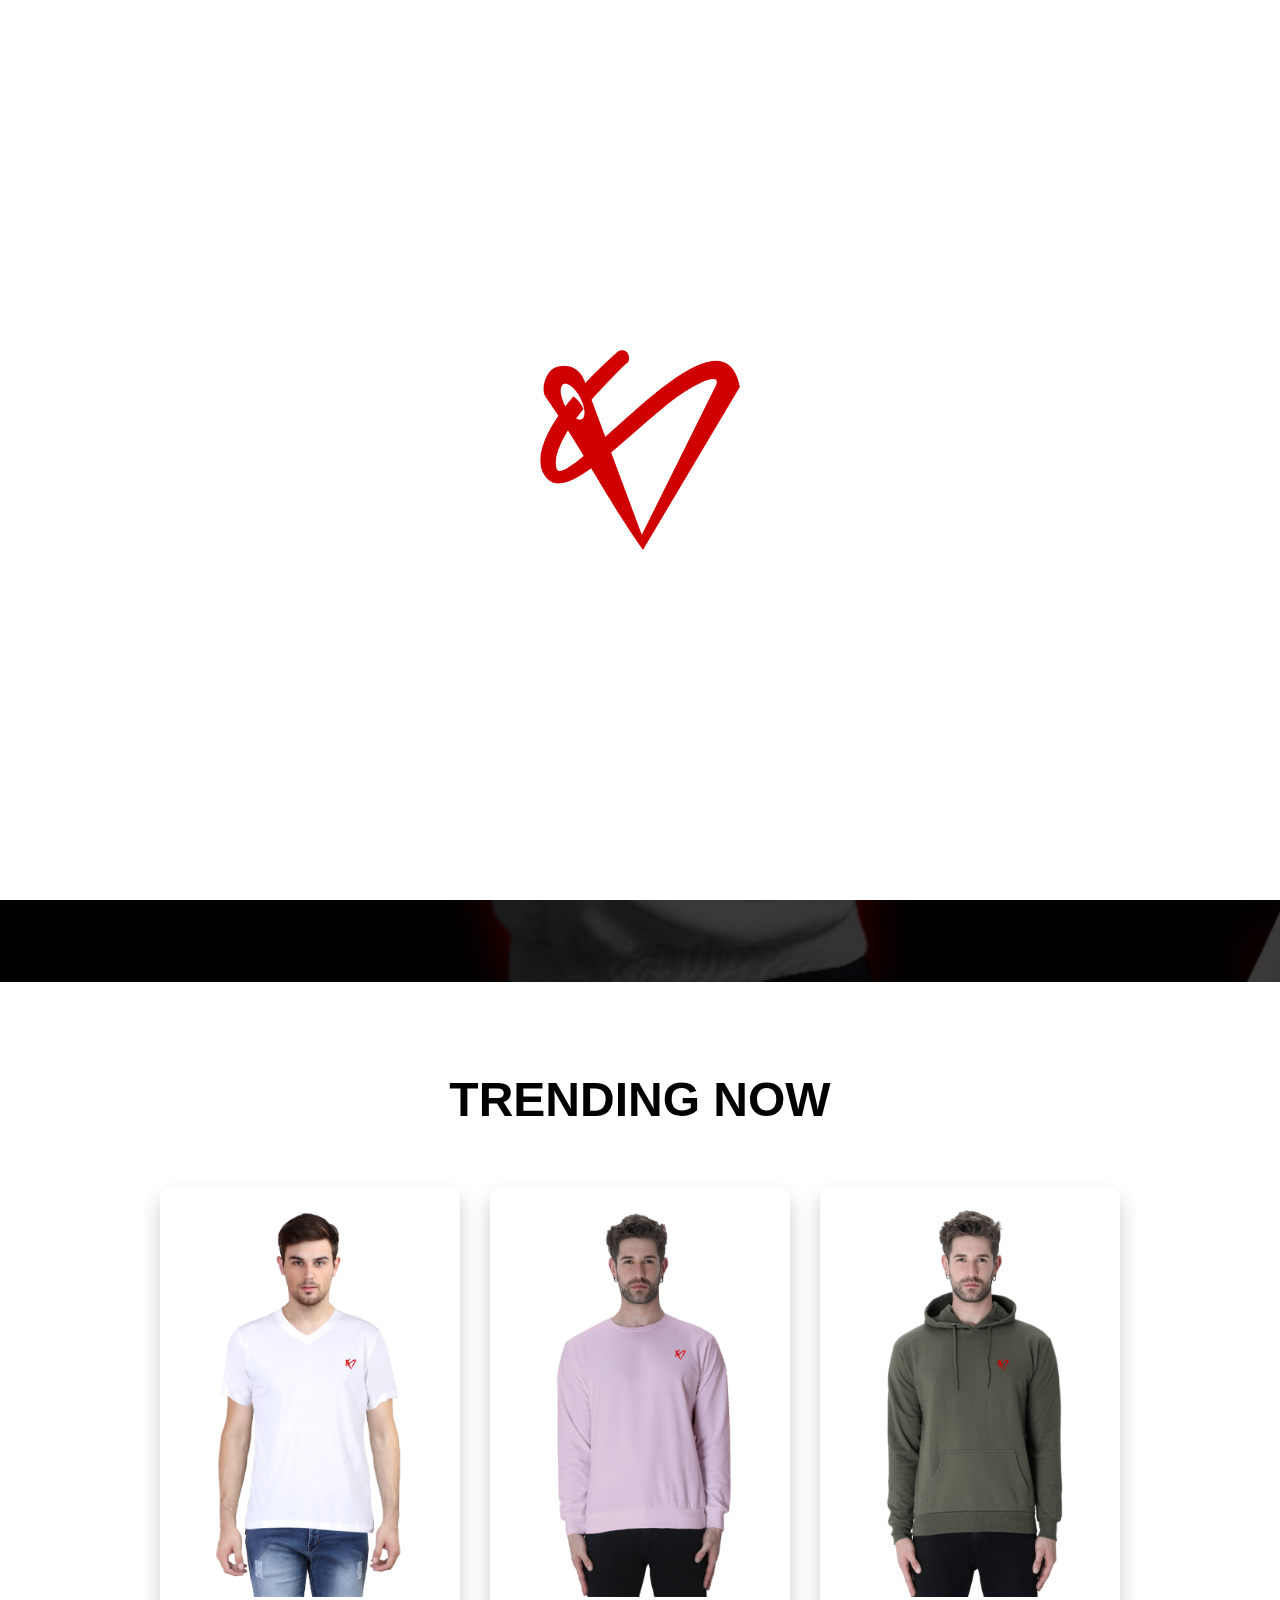
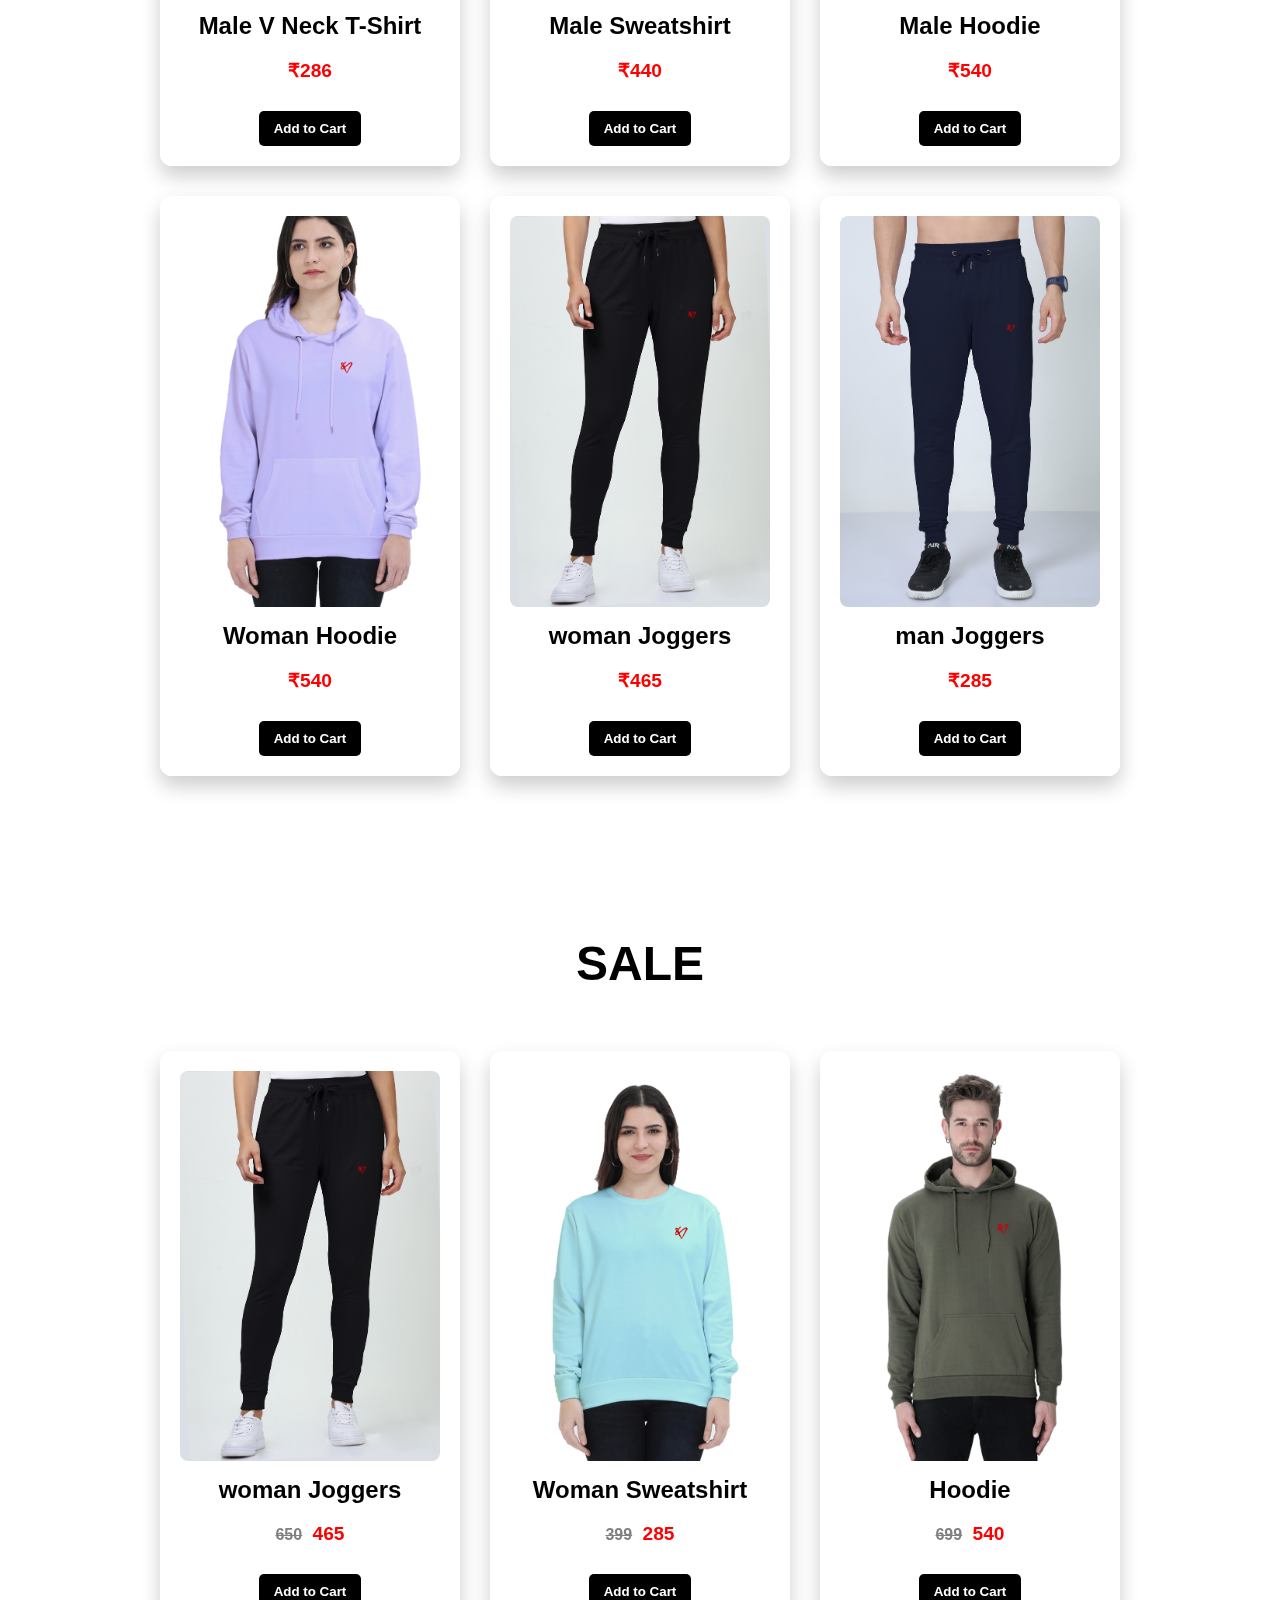
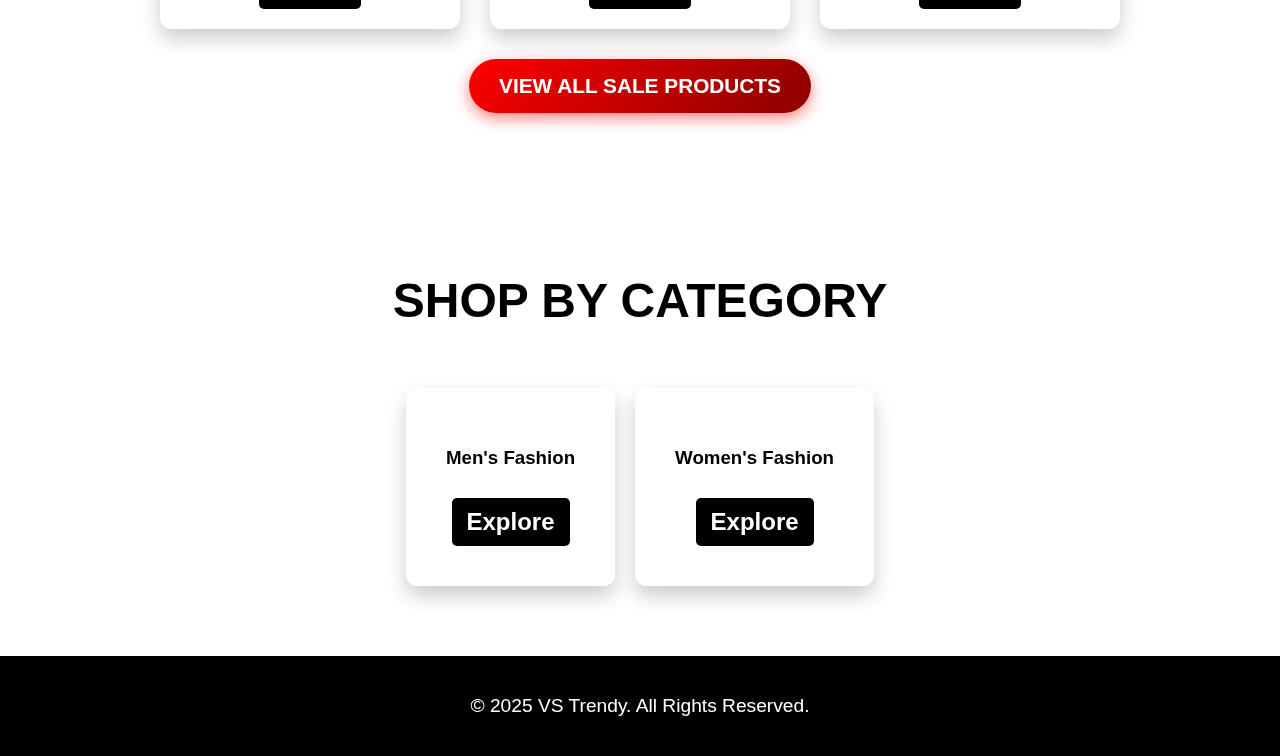
==== commit 8c426772: "index.html" ====
--- a/index.html
+++ b/index.html
@@ -95,162 +95,46 @@
         transform: rotate(-10deg) translateY(-5px);
     }
 </style>
-    <div class="shop-container" id="shopContainer"></div>
-
-    <script>
-        function getStoredProducts() {
-            return JSON.parse(localStorage.getItem("products")) || [];
-        }
-
-        const hardcodedProducts = [
-            { id: 1, name: "Male V Neck T-Shirt", image: "white.png", category: "men", material: "cotton", price: 286 },
-            { id: 2, name: "Male Sweatshirt", image: "pink.png", category: "men", material: "cotton", price: 440 },
-            { id: 3, name: "Male Hoodie", image: "41_Front.png", category: "men", material: "cotton", price: 540 },
-            { id: 4, name: "Male Joggers", image:"3_LeftPocket.png", category: "men", material: "cotton", price: 285 },
-            { id: 5, name: "Raglan T-shirt", image: "23_Front.png", category: "women", material: "cotton", price: 280 },
-            { id: 6, name: "Woman Hoodie", image: "49_Front.png", category: "women", material: "cotton", price: 540 },
-            { id: 7, name: "Woman Sweatshirt", image: "53_Front.png", category: "women", material: "cotton", price: 285 },
-            { id: 8, name: "woman Joggers", image: "2_LeftPocket.png", category: "women", material: "cotton", price: 465 },
-            { id: 9, name: "woman Shorts", image: "49_LeftPocket2.png", category: "women", material: "cotton", price: 390 },
-            
-        ];
-
-        function loadProducts(filter = "all", material = "all", sort = "default") {
-            let container = document.getElementById("shopContainer");
-            container.innerHTML = "";
-
-            let products = [...hardcodedProducts, ...getStoredProducts()];
-
-            if (filter !== "all") products = products.filter(p => p.category === filter);
-            if (material !== "all") products = products.filter(p => p.material === material);
-            if (sort === "low-high") products.sort((a, b) => a.price - b.price);
-            if (sort === "high-low") products.sort((a, b) => b.price - a.price);
-
-            products.forEach(p => {
-                container.innerHTML += `
-                    <div class="product" onclick="openProductPage(${p.id})">
-                        <img src="${p.image}" alt="${p.name}">
-                        <h3>${p.name}</h3>
-                        <p>₹${p.price}</p>
-                        <button class="btn">Add to Cart</button>
-                        <button class="btn">Buy Now</button>
-                    </div>
-                `;
-            });
-        }
-
-        function openProductPage(productId) {
-            window.location.href = `product.html?id=${productId}`;
-        }
-
-        document.getElementById("categoryFilter").addEventListener("change", function() {
-            loadProducts(this.value, document.getElementById("materialFilter").value, document.getElementById("priceSort").value);
-        });
-
-        window.onload = () => loadProducts("all", "all", "default");
-    </script>
-
-
-<script>
-    // Smooth Animated Background (Luxury Floating Particles)
-    const canvas = document.getElementById('backgroundCanvas');
-    const ctx = canvas.getContext('2d');
-    canvas.width = window.innerWidth;
-    canvas.height = window.innerHeight;
-
-    let particlesArray = [];
-
-    class Particle {
-        constructor() {
-            this.x = Math.random() * canvas.width;
-            this.y = Math.random() * canvas.height;
-            this.size = Math.random() * 5 + 1;
-            this.speedX = Math.random() * 3 - 1.5;
-            this.speedY = Math.random() * 3 - 1.5;
-        }
-
-        update() {
-            this.x += this.speedX;
-            this.y += this.speedY;
-
-            if (this.x <= 0 || this.x >= canvas.width) this.speedX *= -1;
-            if (this.y <= 0 || this.y >= canvas.height) this.speedY *= -1;
-        }
-
-        draw() {
-            ctx.beginPath();
-            ctx.arc(this.x, this.y, this.size, 0, Math.PI * 2);
-            ctx.fillStyle = "rgba(255, 0, 0, 0.6)";
-            ctx.fill();
-        }
-    }
-
-    function initParticles() {
-        particlesArray = [];
-        for (let i = 0; i < 60; i++) {
-            particlesArray.push(new Particle());
-        }
-    }
-
-    function animateParticles() {
-        ctx.clearRect(0, 0, canvas.width, canvas.height);
-        particlesArray.forEach(particle => {
-            particle.update();
-            particle.draw();
-        });
-        requestAnimationFrame(animateParticles);
-    }
-
-    initParticles();
-    animateParticles();
-
-    // Responsive Canvas
-    window.addEventListener('resize', () => {
-        canvas.width = window.innerWidth;
-        canvas.height = window.innerHeight;
-        initParticles();
-    });
-
-</script>
+    
 <!-- Trending Products Section -->
 <section id="trending" class="trending-section">
     <h2 class="section-title">Trending Now</h2>
     <div class="product-container">
         <div class="product">
             
-            <img src="images/vs sd.png" alt="T shirt Black">
-            <h3>Black T-Shirt Men</h3>
-            <p>₹499</p>
-            <button>Add to Cart</button>
-        </div>
-        <div class="product">
-            <img src="images/3222.jpg" alt="Hoodie">
-            <h3>Casual Hoodie</h3>
-            <p>₹599</p>
-            <button>Add to Cart</button>
-        </div>
-        <div class="product">
-            <img src="images/product3.png" alt="Product 3">
-            <h3>Fashionable Jacket</h3>
-            <p>₹699</p>
-            <button>Add to Cart</button>
-        </div>
-        <div class="product">
-            <img src="images/product1.png" alt="Product 1">
-            <h3>Stylish Sneakers</h3>
-            <p>₹499</p>
-            <button>Add to Cart</button>
-        </div>
-        <div class="product">
-            <img src="images/product1.png" alt="Product 1">
-            <h3>Stylish Sneakers</h3>
-            <p>₹499</p>
-            <button>Add to Cart</button>
-        </div>
-        <div class="product">
-            <img src="images/product1.png" alt="Product 1">
-            <h3>Stylish Sneakers</h3>
-            <p>₹499</p>
+            <img src="white.png" alt="T shirt ">
+            <h3>Male V Neck T-Shirt</h3>
+            <p>₹286</p>
+            <button>Add to Cart</button>
+        </div>
+        <div class="product">
+            <img src="pink.png" alt="">
+            <h3>Male Sweatshirt</h3>
+            <p>₹440</p>
+            <button>Add to Cart</button>
+        </div>
+        <div class="product">
+            <img src="41_Front.png" alt="hoodie">
+            <h3>Male Hoodie</h3>
+            <p>₹540</p>
+            <button>Add to Cart</button>
+        </div>
+        <div class="product">
+            <img src="49_Front.png" alt="">
+            <h3>Woman Hoodie</h3>
+            <p>₹540</p>
+            <button>Add to Cart</button>
+        </div>
+        <div class="product">
+            <img src="2_LeftPocket.png" alt="Product 1">
+            <h3>woman Joggers</h3>
+            <p>₹465</p>
+            <button>Add to Cart</button>
+        </div>
+        <div class="product">
+            <img src="3_LeftPocket.png" alt="Product 1">
+            <h3>man Joggers</h3>
+            <p>₹285</p>
             <button>Add to Cart</button>
         </div>
 
@@ -262,56 +146,26 @@
     <h2 class="section-title">Sale</h2>
     <div class="product-container">
         <div class="product">
-            <img src="images/sale1.png" alt="Sale Item 1">
-            <h3>Discounted Hoodie</h3>
-            <p><span class="old-price">899</span> 599</p>
-            <button>Add to Cart</button>
-        </div>
-        <div class="product">
-            <img src="images/sale2.png" alt="Sale Item 2">
-            <h3>Denim Jeans</h3>
-            <p><span class="old-price">699</span> 599</p>
-            <button>Add to Cart</button>
-        </div>
-        <div class="product">
-            <img src="images/sale2.png" alt="Sale Item 2">
-            <h3>Denim Jeans</h3>
-            <p><span class="old-price">699</span> 599</p>
+            <img src="2_LeftPocket.png" alt="Sale Item 1">
+            <h3>woman Joggers</h3>
+            <p><span class="old-price">650</span> 465</p>
+            <button>Add to Cart</button>
+        </div>
+        <div class="product">
+            <img src="53_Front.png" alt="Sale Item 2">
+            <h3>Woman Sweatshirt</h3>
+            <p><span class="old-price">399</span> 285</p>
+            <button>Add to Cart</button>
+        </div>
+        <div class="product">
+            <img src="41_Front.png" alt="Sale Item 2">
+            <h3>Hoodie</h3>
+            <p><span class="old-price">699</span> 540</p>
             <button>Add to Cart</button>
         </div>
         
-        <div class="product">
-            <img src="images/sale2.png" alt="Sale Item 2">
-            <h3>Denim Jeans</h3>
-            <p><span class="old-price">699</span> 599</p>
-            <button>Add to Cart</button>
-        </div>
-        <div class="product">
-            <img src="images/sale2.png" alt="Sale Item 2">
-            <h3>Denim Jeans</h3>
-            <p><span class="old-price">699</span> 599</p>
-            <button>Add to Cart</button>
-        </div>
-        <div class="product">
-            <img src="images/sale2.png" alt="Sale Item 2">
-            <h3>Denim Jeans</h3>
-            <p><span class="old-price">699</span> 599</p>
-            <button>Add to Cart</button>
-        </div>
-        <div class="product">
-            <img src="images/sale2.png" alt="Sale Item 2">
-            <h3>Denim Jeans</h3>
-            <p><span class="old-price">699</span> 599</p>
-            <button>Add to Cart</button>
-        </div>
-        <div class="product">
-            <img src="images/sale2.png" alt="Sale Item 2">
-            <h3>Denim Jeans</h3>
-            <p><span class="old-price">699</span> 599</p>
-            <button>Add to Cart</button>
-        </div>
         
-    </div>
+      
     <a href="#all-sale" class="view-all-btn">View All Sale Products</a>
 </section>
 
@@ -334,7 +188,7 @@
 <div id="productModal" class="modal">
     <div class="modal-content">
         <span id="closeModal" class="close">&times;</span>
-        <img id="modalImage" src="" alt="Product Image">
+        <img id="modalImage" src="41_Front.png" alt="Product Image">
     </div>
 </div>
 
